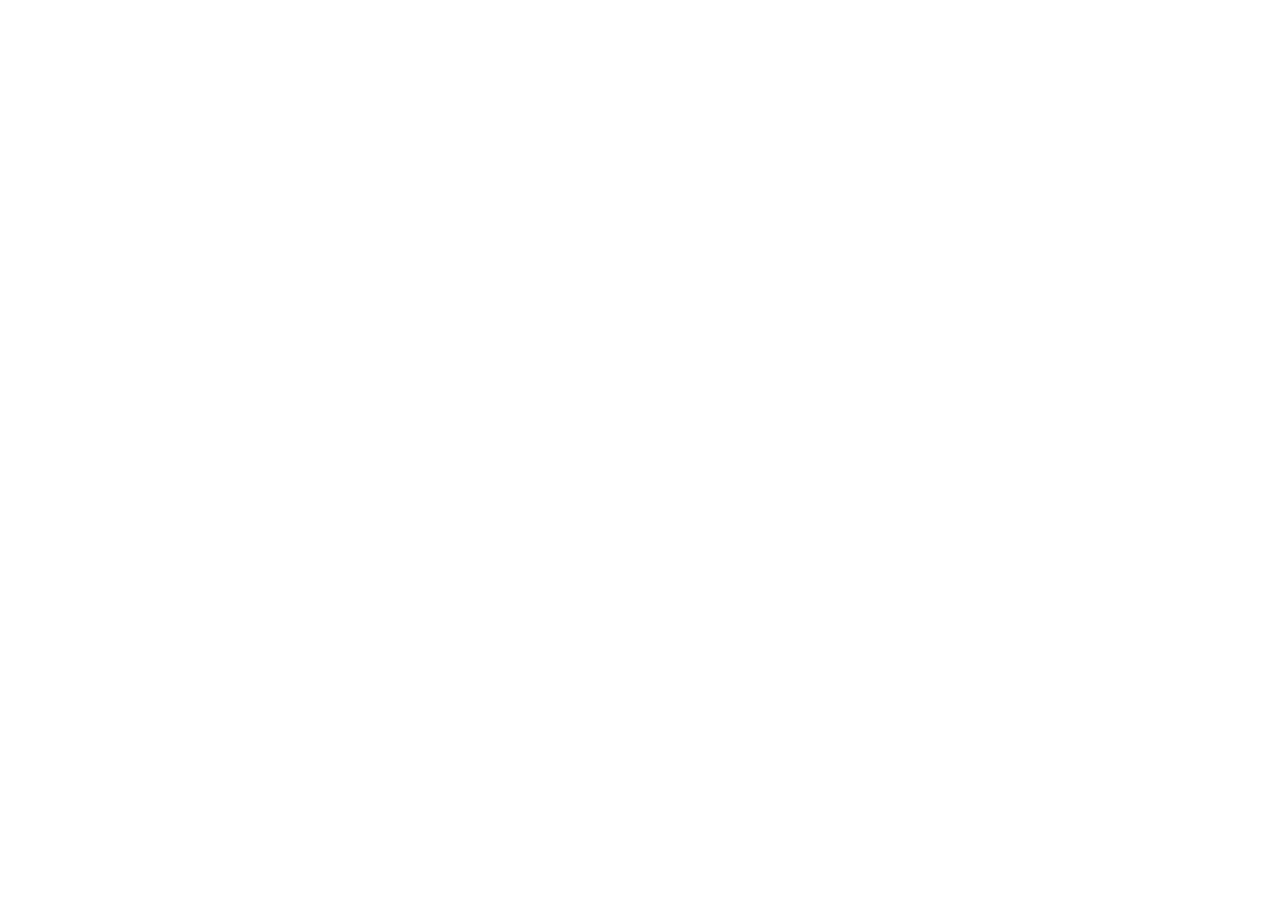
==== cart.html @ 3e639c96 "create header section" ====
<!DOCTYPE html>
<html lang="en">
<head>
    <meta charset="UTF-8">
    <meta name="viewport" content="width=device-width, initial-scale=1.0">
    <meta name="description" content="Review your selected Candela candles, update quantities, and proceed to checkout. Complete your order and enjoy a warm, elegant experience.">
    <title>Cart</title>
</head>
<body>
</body>
</html>
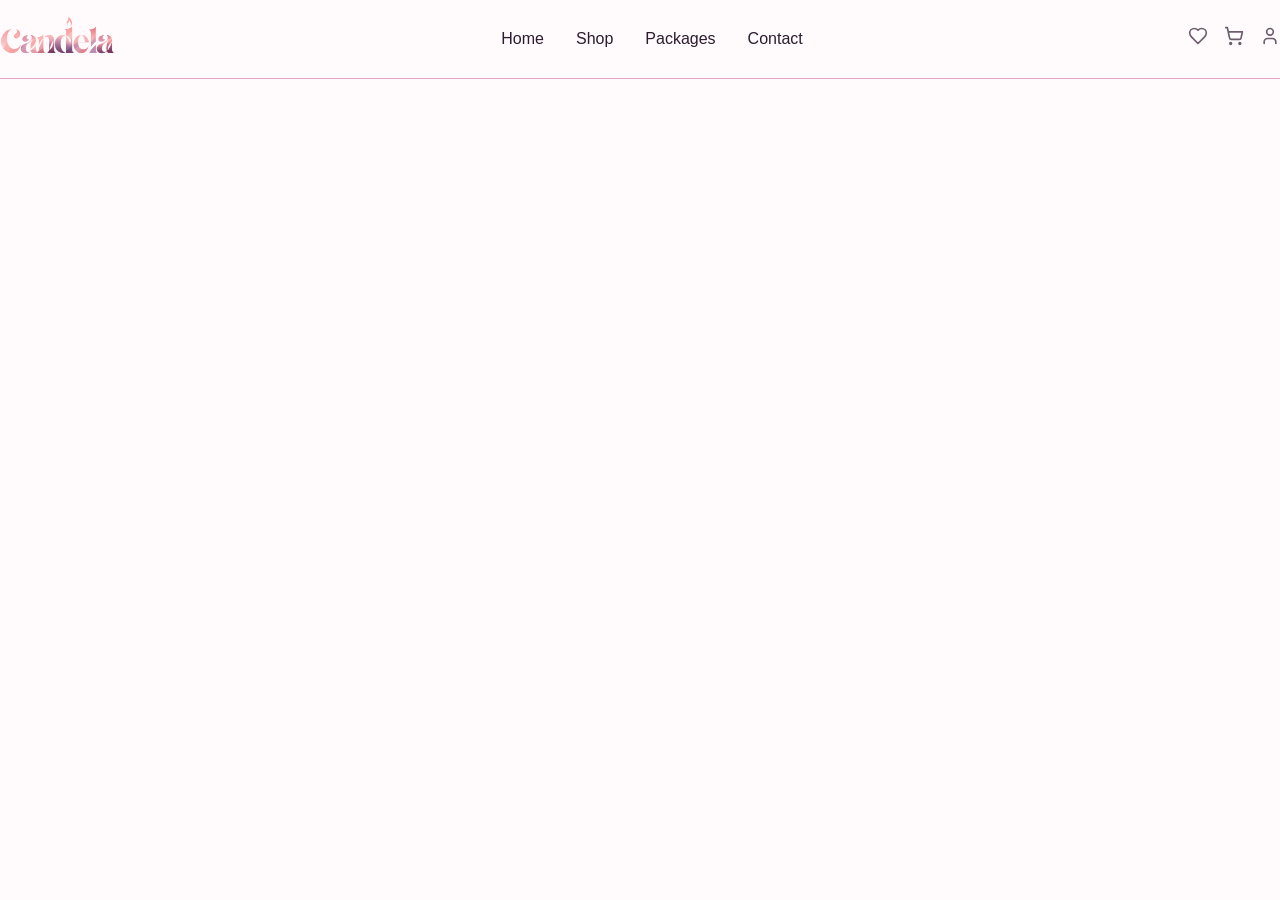
==== commit 83afd05d: "add shared header to cart page" ====
--- a/cart.html
+++ b/cart.html
@@ -4,8 +4,53 @@
     <meta charset="UTF-8">
     <meta name="viewport" content="width=device-width, initial-scale=1.0">
     <meta name="description" content="Review your selected Candela candles, update quantities, and proceed to checkout. Complete your order and enjoy a warm, elegant experience.">
+    <link rel="stylesheet" href="./assets/css/output.css"/>
     <title>Cart</title>
 </head>
 <body>
+    <header class="py-4 position: fixed w-full z-2 bg-bg border-b border-fg">
+        <div class="container row-between">
+            <div class="logo max-md:w-20">
+                <a href="./index.html"><img src="./assets/img/icons/logo/logo.svg" alt="candela logo"/></a>
+            </div>
+            <nav class="links hidden md:block">
+                <ul class="row-between gap-8">
+                    <li><a class="max-lg:text-[14.5px] link-hover" href="./index.html">home</a></li>
+                    <li><a class="max-lg:text-[14.5px] link-hover" href="./shop.html">shop</a></li>
+                    <li><a class="max-lg:text-[14.5px] link-hover" href="./packages.html">packages</a></li>
+                    <li><a class="max-lg:text-[14.5px] link-hover" href="./contact.html">contact</a></li>
+                </ul>
+            </nav>
+            <nav class="icons hidden md:block">
+                <ul class="row-between gap-4">
+                    <li class="icon-hover group w-5">
+                        <span class="icon-hover-bg-fg"></span>
+                        <a class="icon-hover-content" href="./wishlist.html">
+                            <img src="./assets/img/icons/ui-icons/heart-black.svg" alt="favarites icon" class="group-hover:hidden"/>
+                            <img src="./assets/img/icons/ui-icons/heart-white.svg" alt="favarites icon" class="hidden group-hover:block"/>
+                        </a>
+                    </li>
+                    <li class="icon-hover group w-5">
+                        <span class="icon-hover-bg-fg"></span>
+                        <a class="icon-hover-content" href="./cart.html">
+                            <img src="./assets/img/icons/ui-icons/cart-black.svg" alt="cart icon" class="group-hover:hidden"/>
+                            <img src="./assets/img/icons/ui-icons/cart-white.svg" alt="cart icon" class="hidden group-hover:block"/>
+                        </a>
+                    </li>
+                    <li class="icon-hover group w-5">
+                        <span class="icon-hover-bg-fg"></span>
+                        <a class="icon-hover-content" href="./account.html">
+                            <img src="./assets/img/icons/ui-icons/user-black.svg" alt="user icon" class="group-hover:hidden"/>
+                            <img src="./assets/img/icons/ui-icons/user-white.svg" alt="user icon" class="hidden group-hover:block"/>
+                        </a>
+                    </li>
+                </ul>
+            </nav>
+            <button class="icon-hover group w-5 md:hidden">
+                <span class="icon-hover-bg-fg"></span>
+                <img class="icon-hover-content" src="./assets/img/icons/ui-icons/bars.svg" alt="bars icon" />
+            </button>
+        </div>
+    </header>
 </body>
 </html>
--- a/assets/css/output.css
+++ b/assets/css/output.css
@@ -0,0 +1,1505 @@
+/*! tailwindcss v4.2.4 | MIT License | https://tailwindcss.com */
+@layer properties;
+@layer theme, base, components, utilities;
+@layer theme {
+  :root, :host {
+    --font-sans: ui-sans-serif, system-ui, sans-serif, "Apple Color Emoji",
+      "Segoe UI Emoji", "Segoe UI Symbol", "Noto Color Emoji";
+    --font-mono: ui-monospace, SFMono-Regular, Menlo, Monaco, Consolas, "Liberation Mono",
+      "Courier New", monospace;
+    --color-gray-400: oklch(70.7% 0.022 261.325);
+    --color-black: #000;
+    --spacing: 0.25rem;
+    --font-weight-medium: 500;
+    --font-weight-semibold: 600;
+    --radius-xl: 0.75rem;
+    --radius-2xl: 1rem;
+    --default-transition-duration: 150ms;
+    --default-transition-timing-function: cubic-bezier(0.4, 0, 0.2, 1);
+    --default-font-family: var(--font-sans);
+    --default-mono-font-family: var(--font-mono);
+    --color-primary: #2D1B2E;
+    --color-secondary: #6B5466;
+    --color-accent: #FFFFFF;
+    --color-bg: #FFFBFC;
+    --color-bg-secondary: #F8EDF2;
+    --color-fg: #E8A5C2;
+    --color-fg-hover: #E8A5C280;
+    --color-fg-secondary: #B08BBB;
+    --color-success-bg: #00C950;
+    --gradient-button: linear-gradient(to right,var(--color-fg),var(--color-fg-secondary));
+    --text-Inter: "Inter", sans-serif;
+  }
+}
+@layer base {
+  *, ::after, ::before, ::backdrop, ::file-selector-button {
+    box-sizing: border-box;
+    margin: 0;
+    padding: 0;
+    border: 0 solid;
+  }
+  html, :host {
+    line-height: 1.5;
+    -webkit-text-size-adjust: 100%;
+    tab-size: 4;
+    font-family: var(--default-font-family, ui-sans-serif, system-ui, sans-serif, "Apple Color Emoji", "Segoe UI Emoji", "Segoe UI Symbol", "Noto Color Emoji");
+    font-feature-settings: var(--default-font-feature-settings, normal);
+    font-variation-settings: var(--default-font-variation-settings, normal);
+    -webkit-tap-highlight-color: transparent;
+  }
+  hr {
+    height: 0;
+    color: inherit;
+    border-top-width: 1px;
+  }
+  abbr:where([title]) {
+    -webkit-text-decoration: underline dotted;
+    text-decoration: underline dotted;
+  }
+  h1, h2, h3, h4, h5, h6 {
+    font-size: inherit;
+    font-weight: inherit;
+  }
+  a {
+    color: inherit;
+    -webkit-text-decoration: inherit;
+    text-decoration: inherit;
+  }
+  b, strong {
+    font-weight: bolder;
+  }
+  code, kbd, samp, pre {
+    font-family: var(--default-mono-font-family, ui-monospace, SFMono-Regular, Menlo, Monaco, Consolas, "Liberation Mono", "Courier New", monospace);
+    font-feature-settings: var(--default-mono-font-feature-settings, normal);
+    font-variation-settings: var(--default-mono-font-variation-settings, normal);
+    font-size: 1em;
+  }
+  small {
+    font-size: 80%;
+  }
+  sub, sup {
+    font-size: 75%;
+    line-height: 0;
+    position: relative;
+    vertical-align: baseline;
+  }
+  sub {
+    bottom: -0.25em;
+  }
+  sup {
+    top: -0.5em;
+  }
+  table {
+    text-indent: 0;
+    border-color: inherit;
+    border-collapse: collapse;
+  }
+  :-moz-focusring {
+    outline: auto;
+  }
+  progress {
+    vertical-align: baseline;
+  }
+  summary {
+    display: list-item;
+  }
+  ol, ul, menu {
+    list-style: none;
+  }
+  img, svg, video, canvas, audio, iframe, embed, object {
+    display: block;
+    vertical-align: middle;
+  }
+  img, video {
+    max-width: 100%;
+    height: auto;
+  }
+  button, input, select, optgroup, textarea, ::file-selector-button {
+    font: inherit;
+    font-feature-settings: inherit;
+    font-variation-settings: inherit;
+    letter-spacing: inherit;
+    color: inherit;
+    border-radius: 0;
+    background-color: transparent;
+    opacity: 1;
+  }
+  :where(select:is([multiple], [size])) optgroup {
+    font-weight: bolder;
+  }
+  :where(select:is([multiple], [size])) optgroup option {
+    padding-inline-start: 20px;
+  }
+  ::file-selector-button {
+    margin-inline-end: 4px;
+  }
+  ::placeholder {
+    opacity: 1;
+  }
+  @supports (not (-webkit-appearance: -apple-pay-button))  or (contain-intrinsic-size: 1px) {
+    ::placeholder {
+      color: currentcolor;
+      @supports (color: color-mix(in lab, red, red)) {
+        color: color-mix(in oklab, currentcolor 50%, transparent);
+      }
+    }
+  }
+  textarea {
+    resize: vertical;
+  }
+  ::-webkit-search-decoration {
+    -webkit-appearance: none;
+  }
+  ::-webkit-date-and-time-value {
+    min-height: 1lh;
+    text-align: inherit;
+  }
+  ::-webkit-datetime-edit {
+    display: inline-flex;
+  }
+  ::-webkit-datetime-edit-fields-wrapper {
+    padding: 0;
+  }
+  ::-webkit-datetime-edit, ::-webkit-datetime-edit-year-field, ::-webkit-datetime-edit-month-field, ::-webkit-datetime-edit-day-field, ::-webkit-datetime-edit-hour-field, ::-webkit-datetime-edit-minute-field, ::-webkit-datetime-edit-second-field, ::-webkit-datetime-edit-millisecond-field, ::-webkit-datetime-edit-meridiem-field {
+    padding-block: 0;
+  }
+  ::-webkit-calendar-picker-indicator {
+    line-height: 1;
+  }
+  :-moz-ui-invalid {
+    box-shadow: none;
+  }
+  button, input:where([type="button"], [type="reset"], [type="submit"]), ::file-selector-button {
+    appearance: button;
+  }
+  ::-webkit-inner-spin-button, ::-webkit-outer-spin-button {
+    height: auto;
+  }
+  [hidden]:where(:not([hidden="until-found"])) {
+    display: none !important;
+  }
+}
+@layer utilities {
+  .fixed {
+    position: fixed;
+  }
+  .relative {
+    position: relative;
+  }
+  .z-2 {
+    z-index: 2;
+  }
+  .col-start-1 {
+    grid-column-start: 1;
+  }
+  .col-end-12 {
+    grid-column-end: 12;
+  }
+  .col-end-13 {
+    grid-column-end: 13;
+  }
+  .row-span-2 {
+    grid-row: span 2 / span 2;
+  }
+  .container {
+    width: 100%;
+    @media (width >= 29.375rem) {
+      max-width: 29.375rem;
+    }
+    @media (width >= 40rem) {
+      max-width: 40rem;
+    }
+    @media (width >= 48rem) {
+      max-width: 48rem;
+    }
+    @media (width >= 64rem) {
+      max-width: 64rem;
+    }
+    @media (width >= 80rem) {
+      max-width: 80rem;
+    }
+    @media (width >= 96rem) {
+      max-width: 96rem;
+    }
+  }
+  .flex {
+    display: flex;
+  }
+  .grid {
+    display: grid;
+  }
+  .hidden {
+    display: none;
+  }
+  .inline-block {
+    display: inline-block;
+  }
+  .size-4 {
+    width: calc(var(--spacing) * 4);
+    height: calc(var(--spacing) * 4);
+  }
+  .h-48 {
+    height: calc(var(--spacing) * 48);
+  }
+  .h-screen {
+    height: 100vh;
+  }
+  .w-3 {
+    width: calc(var(--spacing) * 3);
+  }
+  .w-4 {
+    width: calc(var(--spacing) * 4);
+  }
+  .w-5 {
+    width: calc(var(--spacing) * 5);
+  }
+  .w-7 {
+    width: calc(var(--spacing) * 7);
+  }
+  .w-8 {
+    width: calc(var(--spacing) * 8);
+  }
+  .w-10 {
+    width: calc(var(--spacing) * 10);
+  }
+  .w-15 {
+    width: calc(var(--spacing) * 15);
+  }
+  .w-\[50\%\] {
+    width: 50%;
+  }
+  .w-\[60\%\] {
+    width: 60%;
+  }
+  .w-\[70\%\] {
+    width: 70%;
+  }
+  .w-\[75\%\] {
+    width: 75%;
+  }
+  .w-full {
+    width: 100%;
+  }
+  .grow {
+    flex-grow: 1;
+  }
+  .transform {
+    transform: var(--tw-rotate-x,) var(--tw-rotate-y,) var(--tw-rotate-z,) var(--tw-skew-x,) var(--tw-skew-y,);
+  }
+  .cursor-pointer {
+    cursor: pointer;
+  }
+  .resize-none {
+    resize: none;
+  }
+  .grid-cols-1 {
+    grid-template-columns: repeat(1, minmax(0, 1fr));
+  }
+  .grid-cols-2 {
+    grid-template-columns: repeat(2, minmax(0, 1fr));
+  }
+  .grid-cols-11 {
+    grid-template-columns: repeat(11, minmax(0, 1fr));
+  }
+  .grid-rows-3 {
+    grid-template-rows: repeat(3, minmax(0, 1fr));
+  }
+  .items-center {
+    align-items: center;
+  }
+  .items-start {
+    align-items: flex-start;
+  }
+  .justify-between {
+    justify-content: space-between;
+  }
+  .justify-start {
+    justify-content: flex-start;
+  }
+  .gap-0\.5 {
+    gap: calc(var(--spacing) * 0.5);
+  }
+  .gap-1 {
+    gap: calc(var(--spacing) * 1);
+  }
+  .gap-1\.5 {
+    gap: calc(var(--spacing) * 1.5);
+  }
+  .gap-2 {
+    gap: calc(var(--spacing) * 2);
+  }
+  .gap-3 {
+    gap: calc(var(--spacing) * 3);
+  }
+  .gap-4 {
+    gap: calc(var(--spacing) * 4);
+  }
+  .gap-5 {
+    gap: calc(var(--spacing) * 5);
+  }
+  .gap-6 {
+    gap: calc(var(--spacing) * 6);
+  }
+  .gap-7 {
+    gap: calc(var(--spacing) * 7);
+  }
+  .gap-8 {
+    gap: calc(var(--spacing) * 8);
+  }
+  .gap-9 {
+    gap: calc(var(--spacing) * 9);
+  }
+  .gap-10 {
+    gap: calc(var(--spacing) * 10);
+  }
+  .gap-12 {
+    gap: calc(var(--spacing) * 12);
+  }
+  .gap-15 {
+    gap: calc(var(--spacing) * 15);
+  }
+  .gap-22\.5 {
+    gap: calc(var(--spacing) * 22.5);
+  }
+  .space-y-2 {
+    :where(& > :not(:last-child)) {
+      --tw-space-y-reverse: 0;
+      margin-block-start: calc(calc(var(--spacing) * 2) * var(--tw-space-y-reverse));
+      margin-block-end: calc(calc(var(--spacing) * 2) * calc(1 - var(--tw-space-y-reverse)));
+    }
+  }
+  .gap-x-4 {
+    column-gap: calc(var(--spacing) * 4);
+  }
+  .gap-y-4 {
+    row-gap: calc(var(--spacing) * 4);
+  }
+  .gap-y-5 {
+    row-gap: calc(var(--spacing) * 5);
+  }
+  .gap-y-8 {
+    row-gap: calc(var(--spacing) * 8);
+  }
+  .rounded {
+    border-radius: 0.25rem;
+  }
+  .rounded-2xl {
+    border-radius: var(--radius-2xl);
+  }
+  .rounded-full {
+    border-radius: calc(infinity * 1px);
+  }
+  .rounded-xl {
+    border-radius: var(--radius-xl);
+  }
+  .border {
+    border-style: var(--tw-border-style);
+    border-width: 1px;
+  }
+  .border-t {
+    border-top-style: var(--tw-border-style);
+    border-top-width: 1px;
+  }
+  .border-b {
+    border-bottom-style: var(--tw-border-style);
+    border-bottom-width: 1px;
+  }
+  .border-fg {
+    border-color: var(--color-fg);
+  }
+  .border-fg-secondary {
+    border-color: var(--color-fg-secondary);
+  }
+  .border-fg-secondary\/60 {
+    border-color: color-mix(in srgb, #B08BBB 60%, transparent);
+    @supports (color: color-mix(in lab, red, red)) {
+      border-color: color-mix(in oklab, var(--color-fg-secondary) 60%, transparent);
+    }
+  }
+  .border-fg\/50 {
+    border-color: color-mix(in srgb, #E8A5C2 50%, transparent);
+    @supports (color: color-mix(in lab, red, red)) {
+      border-color: color-mix(in oklab, var(--color-fg) 50%, transparent);
+    }
+  }
+  .bg-bg {
+    background-color: var(--color-bg);
+  }
+  .bg-bg-secondary {
+    background-color: var(--color-bg-secondary);
+  }
+  .bg-fg-secondary {
+    background-color: var(--color-fg-secondary);
+  }
+  .bg-fg-secondary\/60 {
+    background-color: color-mix(in srgb, #B08BBB 60%, transparent);
+    @supports (color: color-mix(in lab, red, red)) {
+      background-color: color-mix(in oklab, var(--color-fg-secondary) 60%, transparent);
+    }
+  }
+  .bg-fg\/70 {
+    background-color: color-mix(in srgb, #E8A5C2 70%, transparent);
+    @supports (color: color-mix(in lab, red, red)) {
+      background-color: color-mix(in oklab, var(--color-fg) 70%, transparent);
+    }
+  }
+  .bg-\[url\(\'\.\/\.\.\/img\/products\/collections\/decorative\.webp\'\)\] {
+    background-image: url('./../img/products/collections/decorative.webp');
+  }
+  .bg-\[url\(\'\.\/\.\.\/img\/products\/collections\/gift-sets\.webp\'\)\] {
+    background-image: url('./../img/products/collections/gift-sets.webp');
+  }
+  .bg-\[url\(\'\.\/\.\.\/img\/products\/collections\/luxury\.webp\'\)\] {
+    background-image: url('./../img/products/collections/luxury.webp');
+  }
+  .bg-\[url\(\'\.\/\.\.\/img\/products\/collections\/scented\.webp\'\)\] {
+    background-image: url('./../img/products/collections/scented.webp');
+  }
+  .bg-\[url\(\'\.\/\.\.\/img\/products\/hero\/white-candle\.webp\'\)\] {
+    background-image: url('./../img/products/hero/white-candle.webp');
+  }
+  .bg-\[url\(\'\.\/\.\.\/img\/products\/items\/decorative\/fresh-lemon-zest\.webp\'\)\] {
+    background-image: url('./../img/products/items/decorative/fresh-lemon-zest.webp');
+  }
+  .bg-\[url\(\'\.\/\.\.\/img\/products\/items\/decorative\/iced-latte\.webp\'\)\] {
+    background-image: url('./../img/products/items/decorative/iced-latte.webp');
+  }
+  .bg-\[url\(\'\.\/\.\.\/img\/products\/items\/decorative\/the-minimalist-finials\.webp\'\)\] {
+    background-image: url('./../img/products/items/decorative/the-minimalist-finials.webp');
+  }
+  .bg-\[url\(\'\.\/\.\.\/img\/products\/items\/gift-sets\/peony-bouquet\.webp\'\)\] {
+    background-image: url('./../img/products/items/gift-sets/peony-bouquet.webp');
+  }
+  .bg-\[url\(\'\.\/\.\.\/img\/products\/items\/gift-sets\/rose-garden\.webp\'\)\] {
+    background-image: url('./../img/products/items/gift-sets/rose-garden.webp');
+  }
+  .bg-\[url\(\'\.\/\.\.\/img\/products\/items\/luxury\/oud\.webp\'\)\] {
+    background-image: url('./../img/products/items/luxury/oud.webp');
+  }
+  .bg-\[url\(\'\.\/\.\.\/img\/products\/items\/luxury\/quietude\.webp\'\)\] {
+    background-image: url('./../img/products/items/luxury/quietude.webp');
+  }
+  .bg-\[url\(\'\.\/\.\.\/img\/products\/items\/scented\/cherry\.webp\'\)\] {
+    background-image: url('./../img/products/items/scented/cherry.webp');
+  }
+  .bg-\[url\(\'\.\/\.\.\/img\/products\/items\/scented\/lavender-dreams\.webp\'\)\] {
+    background-image: url('./../img/products/items/scented/lavender-dreams.webp');
+  }
+  .bg-\[url\(\'\.\/\.\.\/img\/products\/items\/scented\/vanilla-bean\.webp\'\)\] {
+    background-image: url('./../img/products/items/scented/vanilla-bean.webp');
+  }
+  .bg-\[url\(\'\.\/\.\.\/img\/products\/items\/wax-melts\/coconut\.webp\'\)\] {
+    background-image: url('./../img/products/items/wax-melts/coconut.webp');
+  }
+  .bg-\[url\(\'\.\/\.\.\/img\/products\/items\/wax-melts\/mint\.webp\'\)\] {
+    background-image: url('./../img/products/items/wax-melts/mint.webp');
+  }
+  .bg-\[url\(\'\.\/\.\.\/img\/products\/packages\/candies-set\.webp\'\)\] {
+    background-image: url('./../img/products/packages/candies-set.webp');
+  }
+  .bg-\[url\(\'\.\/\.\.\/img\/products\/packages\/geometric-bubble\.webp\'\)\] {
+    background-image: url('./../img/products/packages/geometric-bubble.webp');
+  }
+  .bg-\[url\(\'\.\/\.\.\/img\/products\/packages\/rosy-memories\.webp\'\)\] {
+    background-image: url('./../img/products/packages/rosy-memories.webp');
+  }
+  .bg-\[url\(\'\.\/\.\.\/img\/products\/packages\/the-classic-scented-quartet\.webp\'\)\] {
+    background-image: url('./../img/products/packages/the-classic-scented-quartet.webp');
+  }
+  .bg-\[url\(\'\.\/\.\.\/img\/products\/packages\/the-latte-line\.webp\'\)\] {
+    background-image: url('./../img/products/packages/the-latte-line.webp');
+  }
+  .bg-\[url\(\'\.\/\.\.\/img\/products\/packages\/the-pastel-pattern-mix\.webp\'\)\] {
+    background-image: url('./../img/products/packages/the-pastel-pattern-mix.webp');
+  }
+  .bg-\[url\(\'\.\/\.\.\/img\/products\/packages\/the-pink-set\.webp\'\)\] {
+    background-image: url('./../img/products/packages/the-pink-set.webp');
+  }
+  .bg-\[url\(\'\.\/\.\.\/img\/products\/packages\/tulip-set\.webp\'\)\] {
+    background-image: url('./../img/products/packages/tulip-set.webp');
+  }
+  .p-1\.5 {
+    padding: calc(var(--spacing) * 1.5);
+  }
+  .p-2 {
+    padding: calc(var(--spacing) * 2);
+  }
+  .p-3 {
+    padding: calc(var(--spacing) * 3);
+  }
+  .p-4 {
+    padding: calc(var(--spacing) * 4);
+  }
+  .p-6 {
+    padding: calc(var(--spacing) * 6);
+  }
+  .px-5 {
+    padding-inline: calc(var(--spacing) * 5);
+  }
+  .px-11 {
+    padding-inline: calc(var(--spacing) * 11);
+  }
+  .py-1 {
+    padding-block: calc(var(--spacing) * 1);
+  }
+  .py-1\.5 {
+    padding-block: calc(var(--spacing) * 1.5);
+  }
+  .py-2 {
+    padding-block: calc(var(--spacing) * 2);
+  }
+  .py-4 {
+    padding-block: calc(var(--spacing) * 4);
+  }
+  .py-10 {
+    padding-block: calc(var(--spacing) * 10);
+  }
+  .pt-4 {
+    padding-top: calc(var(--spacing) * 4);
+  }
+  .pt-6 {
+    padding-top: calc(var(--spacing) * 6);
+  }
+  .pt-20 {
+    padding-top: calc(var(--spacing) * 20);
+  }
+  .pt-30 {
+    padding-top: calc(var(--spacing) * 30);
+  }
+  .pb-8 {
+    padding-bottom: calc(var(--spacing) * 8);
+  }
+  .text-left {
+    text-align: left;
+  }
+  .text-start {
+    text-align: start;
+  }
+  .text-\[12px\] {
+    font-size: 12px;
+  }
+  .text-\[18px\] {
+    font-size: 18px;
+  }
+  .text-accent {
+    color: var(--color-accent);
+  }
+  .text-bg {
+    color: var(--color-bg);
+  }
+  .text-primary {
+    color: var(--color-primary);
+  }
+  .text-secondary {
+    color: var(--color-secondary);
+  }
+  .text-success-bg {
+    color: var(--color-success-bg);
+  }
+  .line-through {
+    text-decoration-line: line-through;
+  }
+  .group-hover\:block {
+    &:is(:where(.group):hover *) {
+      @media (hover: hover) {
+        display: block;
+      }
+    }
+  }
+  .group-hover\:hidden {
+    &:is(:where(.group):hover *) {
+      @media (hover: hover) {
+        display: none;
+      }
+    }
+  }
+  .group-hover\:text-fg {
+    &:is(:where(.group):hover *) {
+      @media (hover: hover) {
+        color: var(--color-fg);
+      }
+    }
+  }
+  .group-hover\/address\:block {
+    &:is(:where(.group\/address):hover *) {
+      @media (hover: hover) {
+        display: block;
+      }
+    }
+  }
+  .group-hover\/address\:hidden {
+    &:is(:where(.group\/address):hover *) {
+      @media (hover: hover) {
+        display: none;
+      }
+    }
+  }
+  .group-hover\/email\:block {
+    &:is(:where(.group\/email):hover *) {
+      @media (hover: hover) {
+        display: block;
+      }
+    }
+  }
+  .group-hover\/email\:hidden {
+    &:is(:where(.group\/email):hover *) {
+      @media (hover: hover) {
+        display: none;
+      }
+    }
+  }
+  .group-hover\/phone\:block {
+    &:is(:where(.group\/phone):hover *) {
+      @media (hover: hover) {
+        display: block;
+      }
+    }
+  }
+  .group-hover\/phone\:hidden {
+    &:is(:where(.group\/phone):hover *) {
+      @media (hover: hover) {
+        display: none;
+      }
+    }
+  }
+  .peer-checked\:grid {
+    &:is(:where(.peer):checked ~ *) {
+      display: grid;
+    }
+  }
+  .peer-checked\:scale-100 {
+    &:is(:where(.peer):checked ~ *) {
+      --tw-scale-x: 100%;
+      --tw-scale-y: 100%;
+      --tw-scale-z: 100%;
+      scale: var(--tw-scale-x) var(--tw-scale-y);
+    }
+  }
+  .peer-checked\:bg-fg {
+    &:is(:where(.peer):checked ~ *) {
+      background-color: var(--color-fg);
+    }
+  }
+  .peer-checked\:bg-fg-secondary {
+    &:is(:where(.peer):checked ~ *) {
+      background-color: var(--color-fg-secondary);
+    }
+  }
+  .peer-checked\:bg-fg-secondary\/70 {
+    &:is(:where(.peer):checked ~ *) {
+      background-color: color-mix(in srgb, #B08BBB 70%, transparent);
+      @supports (color: color-mix(in lab, red, red)) {
+        background-color: color-mix(in oklab, var(--color-fg-secondary) 70%, transparent);
+      }
+    }
+  }
+  .peer-checked\:text-accent {
+    &:is(:where(.peer):checked ~ *) {
+      color: var(--color-accent);
+    }
+  }
+  .peer-checked\:duration-300 {
+    &:is(:where(.peer):checked ~ *) {
+      --tw-duration: 300ms;
+      transition-duration: 300ms;
+    }
+  }
+  .focus-within\:border-fg {
+    &:focus-within {
+      border-color: var(--color-fg);
+    }
+  }
+  .max-lg\:text-\[14\.5px\] {
+    @media (width < 64rem) {
+      font-size: 14.5px;
+    }
+  }
+  .max-md\:w-20 {
+    @media (width < 48rem) {
+      width: calc(var(--spacing) * 20);
+    }
+  }
+  .xs\:grid {
+    @media (width >= 29.375rem) {
+      display: grid;
+    }
+  }
+  .xs\:hidden {
+    @media (width >= 29.375rem) {
+      display: none;
+    }
+  }
+  .sm\:block {
+    @media (width >= 40rem) {
+      display: block;
+    }
+  }
+  .sm\:flex {
+    @media (width >= 40rem) {
+      display: flex;
+    }
+  }
+  .sm\:grid {
+    @media (width >= 40rem) {
+      display: grid;
+    }
+  }
+  .sm\:hidden {
+    @media (width >= 40rem) {
+      display: none;
+    }
+  }
+  .sm\:w-5 {
+    @media (width >= 40rem) {
+      width: calc(var(--spacing) * 5);
+    }
+  }
+  .sm\:w-\[45\%\] {
+    @media (width >= 40rem) {
+      width: 45%;
+    }
+  }
+  .sm\:grid-cols-2 {
+    @media (width >= 40rem) {
+      grid-template-columns: repeat(2, minmax(0, 1fr));
+    }
+  }
+  .sm\:pt-25 {
+    @media (width >= 40rem) {
+      padding-top: calc(var(--spacing) * 25);
+    }
+  }
+  .sm\:pt-35 {
+    @media (width >= 40rem) {
+      padding-top: calc(var(--spacing) * 35);
+    }
+  }
+  .md\:block {
+    @media (width >= 48rem) {
+      display: block;
+    }
+  }
+  .md\:hidden {
+    @media (width >= 48rem) {
+      display: none;
+    }
+  }
+  .md\:w-9 {
+    @media (width >= 48rem) {
+      width: calc(var(--spacing) * 9);
+    }
+  }
+  .md\:w-10 {
+    @media (width >= 48rem) {
+      width: calc(var(--spacing) * 10);
+    }
+  }
+  .md\:w-\[30\%\] {
+    @media (width >= 48rem) {
+      width: 30%;
+    }
+  }
+  .md\:w-\[35\%\] {
+    @media (width >= 48rem) {
+      width: 35%;
+    }
+  }
+  .md\:gap-6 {
+    @media (width >= 48rem) {
+      gap: calc(var(--spacing) * 6);
+    }
+  }
+  .md\:p-2 {
+    @media (width >= 48rem) {
+      padding: calc(var(--spacing) * 2);
+    }
+  }
+  .md\:px-18 {
+    @media (width >= 48rem) {
+      padding-inline: calc(var(--spacing) * 18);
+    }
+  }
+  .md\:py-18 {
+    @media (width >= 48rem) {
+      padding-block: calc(var(--spacing) * 18);
+    }
+  }
+  .md\:text-\[14px\] {
+    @media (width >= 48rem) {
+      font-size: 14px;
+    }
+  }
+  .lg\:w-11 {
+    @media (width >= 64rem) {
+      width: calc(var(--spacing) * 11);
+    }
+  }
+  .lg\:w-20 {
+    @media (width >= 64rem) {
+      width: calc(var(--spacing) * 20);
+    }
+  }
+  .lg\:grid-cols-4 {
+    @media (width >= 64rem) {
+      grid-template-columns: repeat(4, minmax(0, 1fr));
+    }
+  }
+  .lg\:gap-8 {
+    @media (width >= 64rem) {
+      gap: calc(var(--spacing) * 8);
+    }
+  }
+  .lg\:p-5\.5 {
+    @media (width >= 64rem) {
+      padding: calc(var(--spacing) * 5.5);
+    }
+  }
+  .lg\:px-25 {
+    @media (width >= 64rem) {
+      padding-inline: calc(var(--spacing) * 25);
+    }
+  }
+  .xl\:w-13 {
+    @media (width >= 80rem) {
+      width: calc(var(--spacing) * 13);
+    }
+  }
+  .xl\:w-25 {
+    @media (width >= 80rem) {
+      width: calc(var(--spacing) * 25);
+    }
+  }
+  .xl\:w-\[20\%\] {
+    @media (width >= 80rem) {
+      width: 20%;
+    }
+  }
+  .xl\:w-\[25\%\] {
+    @media (width >= 80rem) {
+      width: 25%;
+    }
+  }
+  .xl\:gap-10 {
+    @media (width >= 80rem) {
+      gap: calc(var(--spacing) * 10);
+    }
+  }
+  .xl\:p-7 {
+    @media (width >= 80rem) {
+      padding: calc(var(--spacing) * 7);
+    }
+  }
+  .xl\:px-35 {
+    @media (width >= 80rem) {
+      padding-inline: calc(var(--spacing) * 35);
+    }
+  }
+}
+@layer base {
+  body {
+    background-color: var(--color-bg);
+    font-family: var(--text-Inter);
+    color: var(--color-primary);
+  }
+  .container {
+    margin-inline: auto;
+    padding-inline: calc(var(--spacing) * 4);
+    @media (width >= 48rem) {
+      padding-inline: calc(var(--spacing) * 0);
+    }
+  }
+  img {
+    display: block;
+    width: 100%;
+  }
+  a,button {
+    display: inline-block;
+    cursor: pointer;
+    text-transform: capitalize;
+  }
+  h1 {
+    font-family: Cormorant;
+    --tw-font-weight: var(--font-weight-semibold);
+    font-weight: var(--font-weight-semibold);
+    text-transform: capitalize;
+    font-size: 45px;
+    @media (width >= 40rem) {
+      font-size: 55px;
+    }
+    @media (width >= 48rem) {
+      font-size: 65px;
+    }
+    @media (width >= 64rem) {
+      font-size: 75px;
+    }
+    @media (width >= 80rem) {
+      font-size: 85px;
+    }
+  }
+  h2 {
+    font-family: Cormorant;
+    --tw-font-weight: var(--font-weight-semibold);
+    font-weight: var(--font-weight-semibold);
+    text-transform: capitalize;
+    font-size: 20px;
+    @media (width >= 40rem) {
+      font-size: 23px;
+    }
+    @media (width >= 48rem) {
+      font-size: 25px;
+    }
+    @media (width >= 64rem) {
+      font-size: 27px;
+    }
+    @media (width >= 80rem) {
+      font-size: 30px;
+    }
+  }
+  h3 {
+    text-align: left;
+    font-family: Cormorant;
+    --tw-font-weight: var(--font-weight-semibold);
+    font-weight: var(--font-weight-semibold);
+    text-transform: capitalize;
+    font-size: 14px;
+    @media (width >= 40rem) {
+      font-size: 15px;
+    }
+    @media (width >= 48rem) {
+      font-size: 16px;
+    }
+    @media (width >= 64rem) {
+      font-size: 17px;
+    }
+    @media (width >= 80rem) {
+      font-size: 18px;
+    }
+  }
+  p {
+    font-family: Inter;
+    color: var(--color-secondary);
+    font-size: 13px;
+    @media (width >= 40rem) {
+      font-size: 14px;
+    }
+    @media (width >= 48rem) {
+      font-size: 15px;
+    }
+    @media (width >= 64rem) {
+      font-size: 16px;
+    }
+  }
+  section {
+    padding-block: calc(var(--spacing) * 10);
+    @media (width >= 48rem) {
+      padding-block: calc(var(--spacing) * 18);
+    }
+  }
+  span {
+    font-size: 13px;
+    text-transform: capitalize;
+  }
+  label {
+    font-size: 11px;
+    @media (width >= 40rem) {
+      font-size: 11px;
+    }
+    @media (width >= 48rem) {
+      font-size: 12px;
+    }
+  }
+}
+@layer utilities {
+  .row-between {
+    display: flex;
+    align-items: center;
+    justify-content: space-between;
+  }
+  .row-start {
+    display: flex;
+    align-items: center;
+    justify-content: flex-start;
+  }
+  .column {
+    display: flex;
+    flex-direction: column;
+    align-items: flex-start;
+  }
+  .column-center {
+    display: flex;
+    flex-direction: column;
+    align-items: center;
+    text-align: center;
+  }
+  .center {
+    display: flex;
+    align-items: center;
+    justify-content: center;
+  }
+  .bg-cover-center {
+    background-size: cover;
+    background-position: center;
+  }
+  .grid-responsive-4 {
+    display: grid;
+    width: 100%;
+    grid-template-columns: repeat(1, minmax(0, 1fr));
+    column-gap: calc(var(--spacing) * 4);
+    @media (width >= 29.375rem) {
+      grid-template-columns: repeat(2, minmax(0, 1fr));
+    }
+    @media (width >= 48rem) {
+      grid-template-columns: repeat(2, minmax(0, 1fr));
+    }
+    @media (width >= 64rem) {
+      grid-template-columns: repeat(4, minmax(0, 1fr));
+    }
+  }
+  .filter-group {
+    display: flex;
+    flex-wrap: wrap;
+    gap: calc(var(--spacing) * 2);
+    @media (width >= 48rem) {
+      gap: calc(var(--spacing) * 3);
+    }
+  }
+  .placeholder-full-des {
+    width: 100%;
+    border-radius: var(--radius-2xl);
+    border-color: color-mix(in srgb, #E8A5C2 50%, transparent);
+    @supports (color: color-mix(in lab, red, red)) {
+      border-color: color-mix(in oklab, var(--color-fg) 50%, transparent);
+    }
+    background-color: var(--color-bg);
+    padding: calc(var(--spacing) * 2);
+    font-size: 12px;
+    color: var(--color-gray-400);
+    outline-style: var(--tw-outline-style);
+    outline-width: 0px;
+    &:focus {
+      border-style: var(--tw-border-style);
+      border-width: 1px;
+    }
+  }
+  .placeholder-des {
+    width: 100%;
+    font-size: 14px;
+    color: var(--color-gray-400);
+    &:focus {
+      --tw-outline-style: none;
+      outline-style: none;
+    }
+  }
+}
+@layer components {
+  .link-hover {
+    --tw-font-weight: var(--font-weight-medium);
+    font-weight: var(--font-weight-medium);
+    transition-property: all;
+    transition-timing-function: var(--tw-ease, var(--default-transition-timing-function));
+    transition-duration: var(--tw-duration, var(--default-transition-duration));
+    --tw-duration: 300ms;
+    transition-duration: 300ms;
+    &:hover {
+      @media (hover: hover) {
+        --tw-scale-x: 110%;
+        --tw-scale-y: 110%;
+        --tw-scale-z: 110%;
+        scale: var(--tw-scale-x) var(--tw-scale-y);
+      }
+    }
+    &:hover {
+      @media (hover: hover) {
+        color: var(--color-fg);
+      }
+    }
+  }
+  .icon-hover {
+    position: relative;
+  }
+  .icon-hover-bg-fg {
+    position: absolute;
+    top: -25%;
+    left: -25%;
+    z-index: 0;
+    height: calc(var(--spacing) * 7.5);
+    width: calc(var(--spacing) * 7.5);
+    --tw-scale-x: 0%;
+    --tw-scale-y: 0%;
+    --tw-scale-z: 0%;
+    scale: var(--tw-scale-x) var(--tw-scale-y);
+    border-radius: calc(infinity * 1px);
+    transition-property: color, background-color, border-color, outline-color, text-decoration-color, fill, stroke, --tw-gradient-from, --tw-gradient-via, --tw-gradient-to, opacity, box-shadow, transform, translate, scale, rotate, filter, -webkit-backdrop-filter, backdrop-filter, display, content-visibility, overlay, pointer-events;
+    transition-timing-function: var(--tw-ease, var(--default-transition-timing-function));
+    transition-duration: var(--tw-duration, var(--default-transition-duration));
+    --tw-duration: 300ms;
+    transition-duration: 300ms;
+    &:is(:where(.group):hover *) {
+      @media (hover: hover) {
+        --tw-scale-x: 100%;
+        --tw-scale-y: 100%;
+        --tw-scale-z: 100%;
+        scale: var(--tw-scale-x) var(--tw-scale-y);
+      }
+    }
+    background-color: var(--color-fg);
+  }
+  .icon-hover-content {
+    position: relative;
+    z-index: 1;
+  }
+  .button-primary {
+    background: var(--gradient-button);
+    border-radius: calc(infinity * 1px);
+    padding-block: calc(var(--spacing) * 3);
+    transition-property: color, background-color, border-color, outline-color, text-decoration-color, fill, stroke, --tw-gradient-from, --tw-gradient-via, --tw-gradient-to, opacity, box-shadow, transform, translate, scale, rotate, filter, -webkit-backdrop-filter, backdrop-filter, display, content-visibility, overlay, pointer-events;
+    transition-timing-function: var(--tw-ease, var(--default-transition-timing-function));
+    transition-duration: var(--tw-duration, var(--default-transition-duration));
+    &:hover {
+      @media (hover: hover) {
+        opacity: 90%;
+      }
+    }
+    font-size: 12px;
+    @media (width >= 40rem) {
+      font-size: 13px;
+    }
+    @media (width >= 48rem) {
+      font-size: 14px;
+    }
+  }
+  .card-img {
+    position: relative;
+    height: calc(var(--spacing) * 65);
+    overflow: hidden;
+    border-radius: var(--radius-xl);
+  }
+  .card-img-clickable {
+    position: relative;
+    height: calc(var(--spacing) * 65);
+    cursor: pointer;
+    overflow: hidden;
+    border-radius: var(--radius-xl);
+  }
+  .card-img-hover {
+    position: absolute;
+    inset: calc(var(--spacing) * 0);
+    transition-property: color, background-color, border-color, outline-color, text-decoration-color, fill, stroke, --tw-gradient-from, --tw-gradient-via, --tw-gradient-to, opacity, box-shadow, transform, translate, scale, rotate, filter, -webkit-backdrop-filter, backdrop-filter, display, content-visibility, overlay, pointer-events;
+    transition-timing-function: var(--tw-ease, var(--default-transition-timing-function));
+    transition-duration: var(--tw-duration, var(--default-transition-duration));
+    --tw-duration: 500ms;
+    transition-duration: 500ms;
+    &:is(:where(.group):hover *) {
+      @media (hover: hover) {
+        --tw-scale-x: 110%;
+        --tw-scale-y: 110%;
+        --tw-scale-z: 110%;
+        scale: var(--tw-scale-x) var(--tw-scale-y);
+      }
+    }
+  }
+  .overlay {
+    position: absolute;
+    inset: calc(var(--spacing) * 0);
+    background-color: color-mix(in srgb, #000 20%, transparent);
+    @supports (color: color-mix(in lab, red, red)) {
+      background-color: color-mix(in oklab, var(--color-black) 20%, transparent);
+    }
+  }
+  .collection-card-content {
+    position: absolute;
+    bottom: calc(var(--spacing) * 3);
+    left: calc(var(--spacing) * 3);
+  }
+  .collection-card-desc {
+    font-size: 10px;
+    color: var(--color-accent);
+    @media (width >= 40rem) {
+      font-size: 11px;
+    }
+    @media (width >= 48rem) {
+      font-size: 12px;
+    }
+  }
+  .favarite-icon-absolute {
+    position: absolute;
+    top: calc(var(--spacing) * 3);
+    right: calc(var(--spacing) * 3);
+  }
+  .cart-icon-absolute {
+    position: absolute;
+    right: calc(var(--spacing) * 3);
+    bottom: calc(var(--spacing) * 3);
+  }
+  .icon-hover-bg-bg {
+    position: absolute;
+    top: -25%;
+    left: -25%;
+    z-index: 0;
+    height: calc(var(--spacing) * 7.5);
+    width: calc(var(--spacing) * 7.5);
+    --tw-scale-x: 0%;
+    --tw-scale-y: 0%;
+    --tw-scale-z: 0%;
+    scale: var(--tw-scale-x) var(--tw-scale-y);
+    border-radius: calc(infinity * 1px);
+    transition-property: color, background-color, border-color, outline-color, text-decoration-color, fill, stroke, --tw-gradient-from, --tw-gradient-via, --tw-gradient-to, opacity, box-shadow, transform, translate, scale, rotate, filter, -webkit-backdrop-filter, backdrop-filter, display, content-visibility, overlay, pointer-events;
+    transition-timing-function: var(--tw-ease, var(--default-transition-timing-function));
+    transition-duration: var(--tw-duration, var(--default-transition-duration));
+    --tw-duration: 300ms;
+    transition-duration: 300ms;
+    &:is(:where(.group):hover *) {
+      @media (hover: hover) {
+        --tw-scale-x: 100%;
+        --tw-scale-y: 100%;
+        --tw-scale-z: 100%;
+        scale: var(--tw-scale-x) var(--tw-scale-y);
+      }
+    }
+    background-color: var(--color-bg);
+  }
+  .icon-bg-bg {
+    position: absolute;
+    top: -25%;
+    left: -25%;
+    z-index: 0;
+    height: calc(var(--spacing) * 7.5);
+    width: calc(var(--spacing) * 7.5);
+    --tw-scale-x: 100%;
+    --tw-scale-y: 100%;
+    --tw-scale-z: 100%;
+    scale: var(--tw-scale-x) var(--tw-scale-y);
+    border-radius: calc(infinity * 1px);
+    transition-property: color, background-color, border-color, outline-color, text-decoration-color, fill, stroke, --tw-gradient-from, --tw-gradient-via, --tw-gradient-to, opacity, box-shadow, transform, translate, scale, rotate, filter, -webkit-backdrop-filter, backdrop-filter, display, content-visibility, overlay, pointer-events;
+    transition-timing-function: var(--tw-ease, var(--default-transition-timing-function));
+    transition-duration: var(--tw-duration, var(--default-transition-duration));
+    --tw-duration: 300ms;
+    transition-duration: 300ms;
+    &:is(:where(.group):hover *) {
+      @media (hover: hover) {
+        --tw-scale-x: 0%;
+        --tw-scale-y: 0%;
+        --tw-scale-z: 0%;
+        scale: var(--tw-scale-x) var(--tw-scale-y);
+      }
+    }
+    background-color: var(--color-bg);
+  }
+  .item-p {
+    font-size: 11px;
+    text-transform: uppercase;
+    @media (width >= 40rem) {
+      font-size: 11px;
+    }
+    @media (width >= 48rem) {
+      font-size: 12px;
+    }
+  }
+  .bg-bg-card {
+    border-radius: var(--radius-2xl);
+    background-color: var(--color-bg);
+    padding: calc(var(--spacing) * 3);
+  }
+  .user-avatar-bg {
+    height: calc(var(--spacing) * 10);
+    width: calc(var(--spacing) * 10);
+    border-radius: calc(infinity * 1px);
+    color: var(--color-bg);
+    background: var(--gradient-button);
+  }
+  .footer-link {
+    color: var(--color-secondary);
+    font-size: 11px;
+    @media (width >= 40rem) {
+      font-size: 12px;
+    }
+    @media (width >= 48rem) {
+      font-size: 13px;
+    }
+    @media (width >= 64rem) {
+      font-size: 14px;
+    }
+  }
+  .button-secondary {
+    border-radius: var(--radius-2xl);
+    background-color: var(--color-fg);
+    transition-property: color, background-color, border-color, outline-color, text-decoration-color, fill, stroke, --tw-gradient-from, --tw-gradient-via, --tw-gradient-to, opacity, box-shadow, transform, translate, scale, rotate, filter, -webkit-backdrop-filter, backdrop-filter, display, content-visibility, overlay, pointer-events;
+    transition-timing-function: var(--tw-ease, var(--default-transition-timing-function));
+    transition-duration: var(--tw-duration, var(--default-transition-duration));
+    &:hover {
+      @media (hover: hover) {
+        opacity: 90%;
+      }
+    }
+    font-size: 12px;
+    @media (width >= 40rem) {
+      font-size: 13px;
+    }
+    @media (width >= 48rem) {
+      font-size: 14px;
+    }
+  }
+  .panel {
+    border-radius: var(--radius-2xl);
+    border-style: var(--tw-border-style);
+    border-width: 1px;
+    border-color: color-mix(in srgb, #E8A5C2 25%, transparent);
+    @supports (color: color-mix(in lab, red, red)) {
+      border-color: color-mix(in oklab, var(--color-fg) 25%, transparent);
+    }
+    background-color: var(--color-bg-secondary);
+    padding: calc(var(--spacing) * 5);
+  }
+  .badge {
+    position: absolute;
+    top: calc(var(--spacing) * 3);
+    right: calc(var(--spacing) * 3);
+    z-index: 0;
+    height: calc(var(--spacing) * 5.5);
+    width: fit-content;
+    border-radius: var(--radius-2xl);
+    padding-inline: calc(var(--spacing) * 3);
+    padding-block: calc(var(--spacing) * 1);
+    background-color: var(--color-fg);
+  }
+  .pagination-bg {
+    position: absolute;
+    top: calc(1 / 2 * 100%);
+    left: calc(1 / 2 * 100%);
+    z-index: 1;
+    height: calc(var(--spacing) * 7.5);
+    width: calc(var(--spacing) * 7.5);
+    --tw-translate-x: calc(calc(1 / 2 * 100%) * -1);
+    --tw-translate-y: calc(calc(1 / 2 * 100%) * -1);
+    translate: var(--tw-translate-x) var(--tw-translate-y);
+    --tw-scale-x: 0%;
+    --tw-scale-y: 0%;
+    --tw-scale-z: 0%;
+    scale: var(--tw-scale-x) var(--tw-scale-y);
+    transform: var(--tw-rotate-x,) var(--tw-rotate-y,) var(--tw-rotate-z,) var(--tw-skew-x,) var(--tw-skew-y,);
+    border-radius: calc(infinity * 1px);
+    transition-property: color, background-color, border-color, outline-color, text-decoration-color, fill, stroke, --tw-gradient-from, --tw-gradient-via, --tw-gradient-to, opacity, box-shadow, transform, translate, scale, rotate, filter, -webkit-backdrop-filter, backdrop-filter, display, content-visibility, overlay, pointer-events;
+    transition-timing-function: var(--tw-ease, var(--default-transition-timing-function));
+    transition-duration: var(--tw-duration, var(--default-transition-duration));
+    --tw-duration: 300ms;
+    transition-duration: 300ms;
+    background: var(--gradient-button);
+  }
+  .panel-fg-bg {
+    --tw-scale-x: 100%;
+    --tw-scale-y: 100%;
+    --tw-scale-z: 100%;
+    scale: var(--tw-scale-x) var(--tw-scale-y);
+    border-radius: calc(infinity * 1px);
+    background-color: var(--color-bg);
+    padding-inline: calc(var(--spacing) * 3);
+    padding-block: calc(var(--spacing) * 1);
+  }
+  .package-card {
+    position: relative;
+    display: flex;
+    flex-direction: column;
+    border-radius: var(--radius-2xl);
+    border-style: var(--tw-border-style);
+    border-width: 1px;
+    border-color: color-mix(in srgb, #E8A5C2 50%, transparent);
+    @supports (color: color-mix(in lab, red, red)) {
+      border-color: color-mix(in oklab, var(--color-fg) 50%, transparent);
+    }
+  }
+}
+@property --tw-rotate-x {
+  syntax: "*";
+  inherits: false;
+}
+@property --tw-rotate-y {
+  syntax: "*";
+  inherits: false;
+}
+@property --tw-rotate-z {
+  syntax: "*";
+  inherits: false;
+}
+@property --tw-skew-x {
+  syntax: "*";
+  inherits: false;
+}
+@property --tw-skew-y {
+  syntax: "*";
+  inherits: false;
+}
+@property --tw-space-y-reverse {
+  syntax: "*";
+  inherits: false;
+  initial-value: 0;
+}
+@property --tw-border-style {
+  syntax: "*";
+  inherits: false;
+  initial-value: solid;
+}
+@property --tw-scale-x {
+  syntax: "*";
+  inherits: false;
+  initial-value: 1;
+}
+@property --tw-scale-y {
+  syntax: "*";
+  inherits: false;
+  initial-value: 1;
+}
+@property --tw-scale-z {
+  syntax: "*";
+  inherits: false;
+  initial-value: 1;
+}
+@property --tw-duration {
+  syntax: "*";
+  inherits: false;
+}
+@property --tw-font-weight {
+  syntax: "*";
+  inherits: false;
+}
+@property --tw-outline-style {
+  syntax: "*";
+  inherits: false;
+  initial-value: solid;
+}
+@property --tw-translate-x {
+  syntax: "*";
+  inherits: false;
+  initial-value: 0;
+}
+@property --tw-translate-y {
+  syntax: "*";
+  inherits: false;
+  initial-value: 0;
+}
+@property --tw-translate-z {
+  syntax: "*";
+  inherits: false;
+  initial-value: 0;
+}
+@layer properties {
+  @supports ((-webkit-hyphens: none) and (not (margin-trim: inline))) or ((-moz-orient: inline) and (not (color:rgb(from red r g b)))) {
+    *, ::before, ::after, ::backdrop {
+      --tw-rotate-x: initial;
+      --tw-rotate-y: initial;
+      --tw-rotate-z: initial;
+      --tw-skew-x: initial;
+      --tw-skew-y: initial;
+      --tw-space-y-reverse: 0;
+      --tw-border-style: solid;
+      --tw-scale-x: 1;
+      --tw-scale-y: 1;
+      --tw-scale-z: 1;
+      --tw-duration: initial;
+      --tw-font-weight: initial;
+      --tw-outline-style: solid;
+      --tw-translate-x: 0;
+      --tw-translate-y: 0;
+      --tw-translate-z: 0;
+    }
+  }
+}
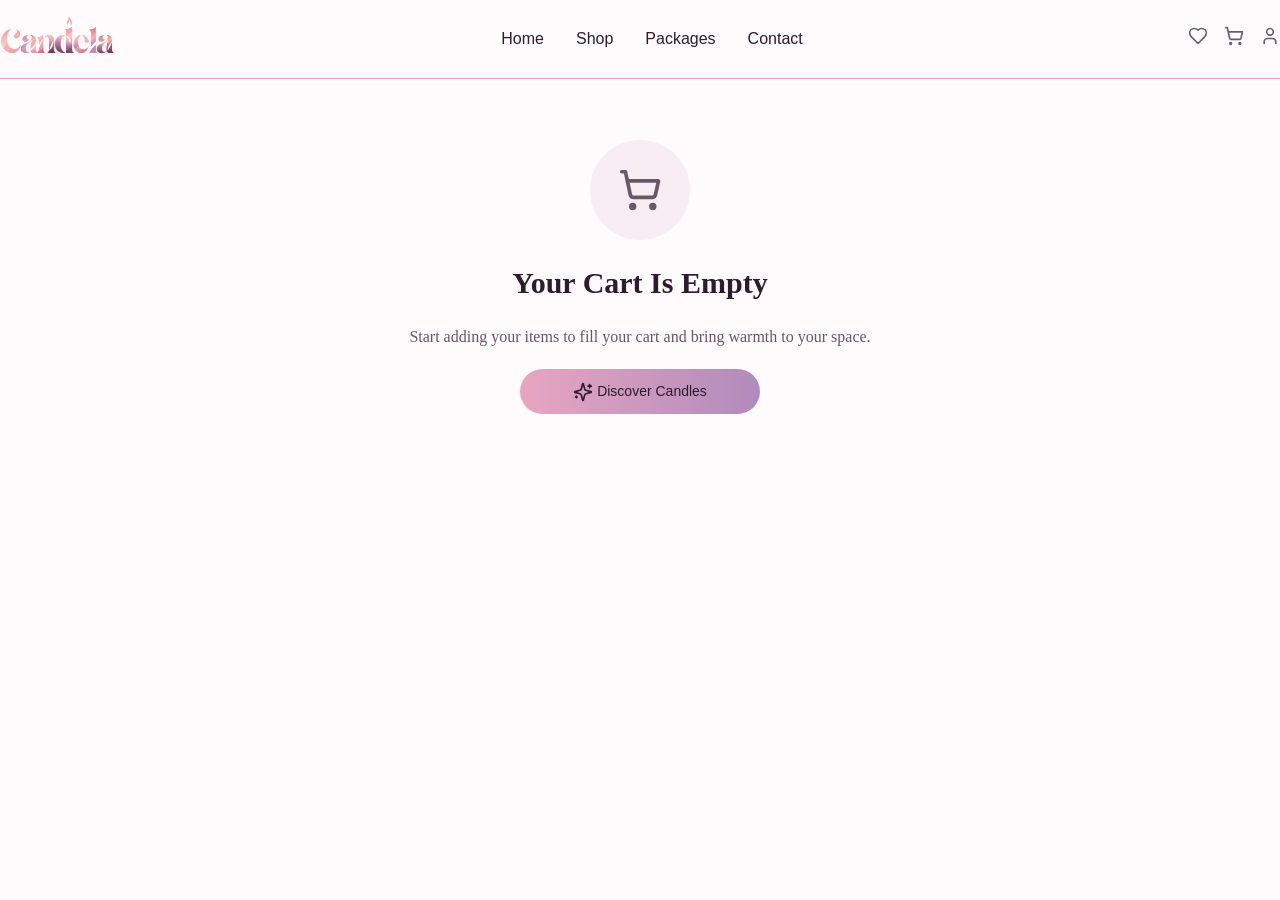
==== commit 8a6742f0: "add cart empty state section" ====
--- a/cart.html
+++ b/cart.html
@@ -52,5 +52,23 @@
             </button>
         </div>
     </header>
+    <main>
+        <section class="wishlist-empty-state column-center gap-4 w pt-30 sm:pt-35">
+            <div class="column-center gap-5 w-[75%]">
+                <div class="w-15 lg:w-20 xl:w-25 p-4 lg:p-5.5 xl:p-7 bg-bg-secondary rounded-full">
+                    <img 
+                      src="./assets/img/icons/ui-icons/cart-black.svg" 
+                      alt="cart icon"
+                    />
+                </div>
+                <h2>your cart is empty</h2>
+                <p>Start adding your items to fill your cart and bring warmth to your space.</p>
+                <a href="./shop.html" class="button-primary center gap-1 w-[60%] sm:w-[45%] md:w-[35%] xl:w-[25%]">
+                    <img src="./assets/img/icons/ui-icons/sparkle.svg" class="w-5" />
+                    discover candles
+                </a>
+            </div>
+        </section>
+    </main>
 </body>
 </html>
--- a/assets/css/output.css
+++ b/assets/css/output.css
@@ -14,6 +14,7 @@
     --font-weight-semibold: 600;
     --radius-xl: 0.75rem;
     --radius-2xl: 1rem;
+    --radius-4xl: 2rem;
     --default-transition-duration: 150ms;
     --default-transition-timing-function: cubic-bezier(0.4, 0, 0.2, 1);
     --default-font-family: var(--font-sans);
@@ -234,13 +235,25 @@
   .inline-block {
     display: inline-block;
   }
+  .table {
+    display: table;
+  }
+  .aspect-square {
+    aspect-ratio: 1 / 1;
+  }
   .size-4 {
     width: calc(var(--spacing) * 4);
     height: calc(var(--spacing) * 4);
   }
+  .h-15 {
+    height: calc(var(--spacing) * 15);
+  }
   .h-48 {
     height: calc(var(--spacing) * 48);
   }
+  .h-full {
+    height: 100%;
+  }
   .h-screen {
     height: 100vh;
   }
@@ -265,6 +278,9 @@
   .w-15 {
     width: calc(var(--spacing) * 15);
   }
+  .w-17 {
+    width: calc(var(--spacing) * 17);
+  }
   .w-\[50\%\] {
     width: 50%;
   }
@@ -280,15 +296,24 @@
   .w-full {
     width: 100%;
   }
+  .flex-grow {
+    flex-grow: 1;
+  }
   .grow {
     flex-grow: 1;
   }
+  .border-collapse {
+    border-collapse: collapse;
+  }
   .transform {
     transform: var(--tw-rotate-x,) var(--tw-rotate-y,) var(--tw-rotate-z,) var(--tw-skew-x,) var(--tw-skew-y,);
   }
   .cursor-pointer {
     cursor: pointer;
   }
+  .resize {
+    resize: both;
+  }
   .resize-none {
     resize: none;
   }
@@ -304,6 +329,9 @@
   .grid-rows-3 {
     grid-template-rows: repeat(3, minmax(0, 1fr));
   }
+  .flex-wrap {
+    flex-wrap: wrap;
+  }
   .items-center {
     align-items: center;
   }
@@ -313,9 +341,15 @@
   .justify-between {
     justify-content: space-between;
   }
+  .justify-center {
+    justify-content: center;
+  }
   .justify-start {
     justify-content: flex-start;
   }
+  .gap-0 {
+    gap: calc(var(--spacing) * 0);
+  }
   .gap-0\.5 {
     gap: calc(var(--spacing) * 0.5);
   }
@@ -357,6 +391,9 @@
   }
   .gap-15 {
     gap: calc(var(--spacing) * 15);
+  }
+  .gap-22 {
+    gap: calc(var(--spacing) * 22);
   }
   .gap-22\.5 {
     gap: calc(var(--spacing) * 22.5);
@@ -386,6 +423,9 @@
   .rounded-2xl {
     border-radius: var(--radius-2xl);
   }
+  .rounded-4xl {
+    border-radius: var(--radius-4xl);
+  }
   .rounded-full {
     border-radius: calc(infinity * 1px);
   }
@@ -428,6 +468,9 @@
   .bg-bg-secondary {
     background-color: var(--color-bg-secondary);
   }
+  .bg-fg {
+    background-color: var(--color-fg);
+  }
   .bg-fg-secondary {
     background-color: var(--color-fg-secondary);
   }
@@ -518,6 +561,9 @@
   .bg-\[url\(\'\.\/\.\.\/img\/products\/packages\/tulip-set\.webp\'\)\] {
     background-image: url('./../img/products/packages/tulip-set.webp');
   }
+  .p-1 {
+    padding: calc(var(--spacing) * 1);
+  }
   .p-1\.5 {
     padding: calc(var(--spacing) * 1.5);
   }
@@ -598,6 +644,13 @@
   }
   .line-through {
     text-decoration-line: line-through;
+  }
+  .underline {
+    text-decoration-line: underline;
+  }
+  .outline {
+    outline-style: var(--tw-outline-style);
+    outline-width: 1px;
   }
   .group-hover\:block {
     &:is(:where(.group):hover *) {
@@ -859,6 +912,11 @@
       padding-inline: calc(var(--spacing) * 25);
     }
   }
+  .xl\:h-25 {
+    @media (width >= 80rem) {
+      height: calc(var(--spacing) * 25);
+    }
+  }
   .xl\:w-13 {
     @media (width >= 80rem) {
       width: calc(var(--spacing) * 13);
@@ -882,6 +940,11 @@
   .xl\:gap-10 {
     @media (width >= 80rem) {
       gap: calc(var(--spacing) * 10);
+    }
+  }
+  .xl\:p-6 {
+    @media (width >= 80rem) {
+      padding: calc(var(--spacing) * 6);
     }
   }
   .xl\:p-7 {
@@ -1438,6 +1501,11 @@
   inherits: false;
   initial-value: solid;
 }
+@property --tw-outline-style {
+  syntax: "*";
+  inherits: false;
+  initial-value: solid;
+}
 @property --tw-scale-x {
   syntax: "*";
   inherits: false;
@@ -1460,11 +1528,6 @@
 @property --tw-font-weight {
   syntax: "*";
   inherits: false;
-}
-@property --tw-outline-style {
-  syntax: "*";
-  inherits: false;
-  initial-value: solid;
 }
 @property --tw-translate-x {
   syntax: "*";
@@ -1491,12 +1554,12 @@
       --tw-skew-y: initial;
       --tw-space-y-reverse: 0;
       --tw-border-style: solid;
+      --tw-outline-style: solid;
       --tw-scale-x: 1;
       --tw-scale-y: 1;
       --tw-scale-z: 1;
       --tw-duration: initial;
       --tw-font-weight: initial;
-      --tw-outline-style: solid;
       --tw-translate-x: 0;
       --tw-translate-y: 0;
       --tw-translate-z: 0;
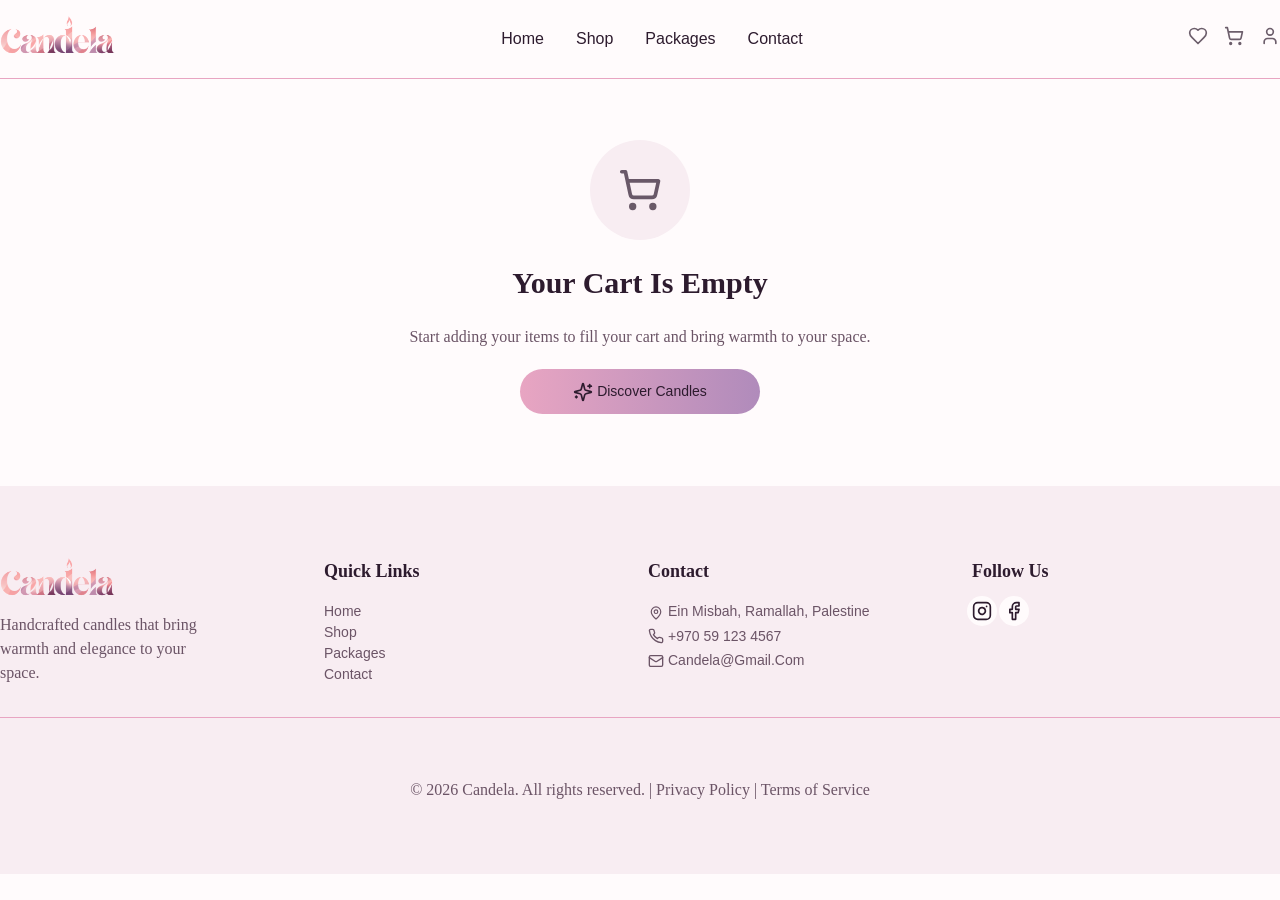
==== commit 980cb202: "add shared footer to cart page" ====
--- a/cart.html
+++ b/cart.html
@@ -70,5 +70,127 @@
             </div>
         </section>
     </main>
+    <footer class="bg-bg-secondary py-10 md:py-18">
+      <div class="container column-center gap-15">
+        <div class="grid-responsive-4 gap-y-8 border-b border-fg pb-8">
+          <div class="column gap-4 w-[70%]">
+            <a href="#"
+              ><img src="./assets/img/icons/logo/logo.svg" alt="candela logo"
+            /></a>
+            <p class="text-start">
+              Handcrafted candles that bring warmth and elegance to your space.
+            </p>
+          </div>
+          <div class="column gap-4 ">
+            <h3>quick links</h3>
+            <ul class="column footer-link">
+              <li><a class="link-hover" href="./index.html">home</a></li>
+              <li><a class="link-hover" href="./shop.html">shop</a></li>
+              <li><a class="link-hover" href="./packages.html">packages</a></li>
+              <li><a class="link-hover" href="./contact.html">contact</a></li>
+            </ul>
+          </div>
+          <div class="column gap-4">
+            <h3>contact</h3>
+            <ul class="column footer-link">
+              <li>
+                <a class="link-hover group/address" href="">
+                  <div class="row-between gap-1">
+                    <img
+                      src="./assets/img/icons/ui-icons/location-dot.svg"
+                      alt="loction icon"
+                      class="size-4 group-hover/address:hidden"
+                    />
+                    <img
+                      src="./assets/img/icons/ui-icons/location-dot-hover.svg"
+                      alt="loction icon"
+                      class="size-4 hidden group-hover/address:block"
+                    />
+                    Ein Misbah, Ramallah, Palestine
+                  </div>
+                </a>
+              </li>
+              <li>
+                <a class="link-hover group/phone" href="">
+                  <div class="row-between gap-1">
+                    <img
+                      src="./assets/img/icons/ui-icons/phone.svg"
+                      alt="phone icon"
+                      class="size-4 group-hover/phone:hidden"
+                    />
+                    <img
+                      src="./assets/img/icons/ui-icons/phone-hover.svg"
+                      alt="phone icon"
+                      class="size-4 hidden group-hover/phone:block"
+                    />
+                    +970 59 123 4567
+                  </div>
+                </a>
+              </li>
+              <li>
+                <a class="link-hover group/email" href="">
+                  <div class="row-between gap-1">
+                    <img
+                      src="./assets/img/icons/ui-icons/email.svg"
+                      alt="email icon"
+                      class="size-4 group-hover/email:hidden"
+                    />
+                    <img
+                      src="./assets/img/icons/ui-icons/email-hover.svg"
+                      alt="email icon"
+                      class="size-4 hidden group-hover/email:block"
+                    />
+                    candela@gmail.com
+                  </div>
+                </a>
+              </li>
+            </ul>
+          </div>
+          <div class="column gap-4">
+            <h3>follow us</h3>
+            <ul class="row-between gap-3">
+              <li>
+                <a class="icon-hover group inline-block w-5" href="">
+                  <span class="icon-bg-bg"></span>
+                  <span class="icon-hover-bg-fg"></span>
+                  <img
+                    src="./assets/img/icons/ui-icons/instagram-black.svg"
+                    alt="instagram app icon"
+                    class="icon-hover-content group-hover:hidden"
+                  />
+                  <img
+                    src="./assets/img/icons/ui-icons/instagram-white.svg"
+                    alt="instagram app icon"
+                    class="icon-hover-content hidden group-hover:block"
+                  />
+                </a>
+              </li>
+              <li>
+                <a class="icon-hover group inline-block w-5" href="">
+                  <span class="icon-bg-bg"></span>
+                  <span class="icon-hover-bg-fg"></span>
+                  <img
+                    src="./assets/img/icons/ui-icons/facebook-black.svg"
+                    alt="facebook app icon"
+                    class="icon-hover-content group-hover:hidden"
+                  />
+                  <img
+                    src="./assets/img/icons/ui-icons/facebook-white.svg"
+                    alt="facebook app icon"
+                    class="icon-hover-content hidden group-hover:block"
+                  />
+                </a>
+              </li>
+            </ul>
+          </div>
+        </div>
+        <div>
+          <p>
+            © 2026 Candela. All rights reserved. | Privacy Policy | Terms of
+            Service
+          </p>
+        </div>
+      </div>
+    </footer>
 </body>
 </html>
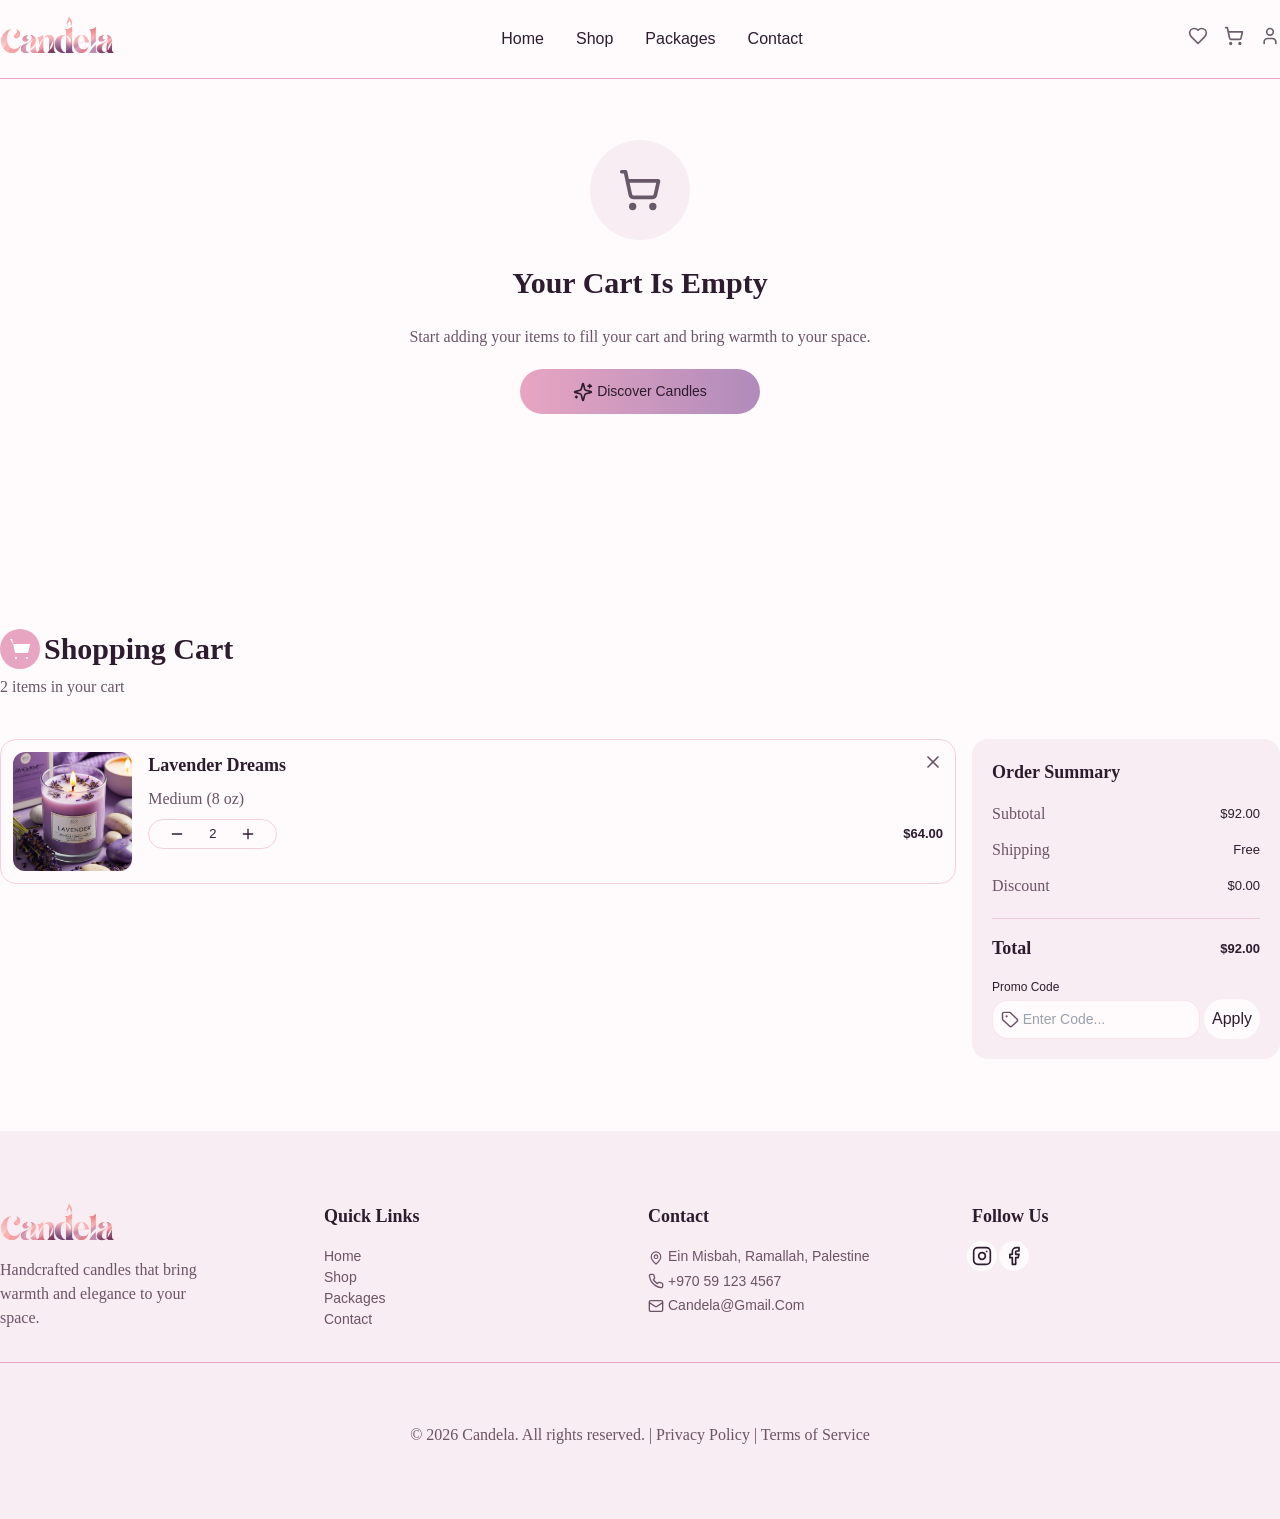
==== commit 2a405b4b: "create cart items section" ====
--- a/cart.html
+++ b/cart.html
@@ -1,74 +1,228 @@
-<!DOCTYPE html>
+<!doctype html>
 <html lang="en">
-<head>
-    <meta charset="UTF-8">
-    <meta name="viewport" content="width=device-width, initial-scale=1.0">
-    <meta name="description" content="Review your selected Candela candles, update quantities, and proceed to checkout. Complete your order and enjoy a warm, elegant experience.">
-    <link rel="stylesheet" href="./assets/css/output.css"/>
+  <head>
+    <meta charset="UTF-8" />
+    <meta name="viewport" content="width=device-width, initial-scale=1.0" />
+    <meta
+      name="description"
+      content="Review your selected Candela candles, update quantities, and proceed to checkout. Complete your order and enjoy a warm, elegant experience."
+    />
+    <link rel="stylesheet" href="./assets/css/output.css" />
     <title>Cart</title>
-</head>
-<body>
+  </head>
+  <body>
     <header class="py-4 position: fixed w-full z-2 bg-bg border-b border-fg">
-        <div class="container row-between">
-            <div class="logo max-md:w-20">
-                <a href="./index.html"><img src="./assets/img/icons/logo/logo.svg" alt="candela logo"/></a>
-            </div>
-            <nav class="links hidden md:block">
-                <ul class="row-between gap-8">
-                    <li><a class="max-lg:text-[14.5px] link-hover" href="./index.html">home</a></li>
-                    <li><a class="max-lg:text-[14.5px] link-hover" href="./shop.html">shop</a></li>
-                    <li><a class="max-lg:text-[14.5px] link-hover" href="./packages.html">packages</a></li>
-                    <li><a class="max-lg:text-[14.5px] link-hover" href="./contact.html">contact</a></li>
-                </ul>
-            </nav>
-            <nav class="icons hidden md:block">
-                <ul class="row-between gap-4">
-                    <li class="icon-hover group w-5">
-                        <span class="icon-hover-bg-fg"></span>
-                        <a class="icon-hover-content" href="./wishlist.html">
-                            <img src="./assets/img/icons/ui-icons/heart-black.svg" alt="favarites icon" class="group-hover:hidden"/>
-                            <img src="./assets/img/icons/ui-icons/heart-white.svg" alt="favarites icon" class="hidden group-hover:block"/>
-                        </a>
-                    </li>
-                    <li class="icon-hover group w-5">
-                        <span class="icon-hover-bg-fg"></span>
-                        <a class="icon-hover-content" href="./cart.html">
-                            <img src="./assets/img/icons/ui-icons/cart-black.svg" alt="cart icon" class="group-hover:hidden"/>
-                            <img src="./assets/img/icons/ui-icons/cart-white.svg" alt="cart icon" class="hidden group-hover:block"/>
-                        </a>
-                    </li>
-                    <li class="icon-hover group w-5">
-                        <span class="icon-hover-bg-fg"></span>
-                        <a class="icon-hover-content" href="./account.html">
-                            <img src="./assets/img/icons/ui-icons/user-black.svg" alt="user icon" class="group-hover:hidden"/>
-                            <img src="./assets/img/icons/ui-icons/user-white.svg" alt="user icon" class="hidden group-hover:block"/>
-                        </a>
-                    </li>
-                </ul>
-            </nav>
-            <button class="icon-hover group w-5 md:hidden">
-                <span class="icon-hover-bg-fg"></span>
-                <img class="icon-hover-content" src="./assets/img/icons/ui-icons/bars.svg" alt="bars icon" />
-            </button>
-        </div>
+      <div class="container row-between">
+        <div class="logo max-md:w-20">
+          <a href="./index.html"
+            ><img src="./assets/img/icons/logo/logo.svg" alt="candela logo"
+          /></a>
+        </div>
+        <nav class="links hidden md:block">
+          <ul class="row-between gap-8">
+            <li>
+              <a class="max-lg:text-[14.5px] link-hover" href="./index.html"
+                >home</a
+              >
+            </li>
+            <li>
+              <a class="max-lg:text-[14.5px] link-hover" href="./shop.html"
+                >shop</a
+              >
+            </li>
+            <li>
+              <a class="max-lg:text-[14.5px] link-hover" href="./packages.html"
+                >packages</a
+              >
+            </li>
+            <li>
+              <a class="max-lg:text-[14.5px] link-hover" href="./contact.html"
+                >contact</a
+              >
+            </li>
+          </ul>
+        </nav>
+        <nav class="icons hidden md:block">
+          <ul class="row-between gap-4">
+            <li class="icon-hover group w-5">
+              <span class="icon-hover-bg-fg"></span>
+              <a class="icon-hover-content" href="./wishlist.html">
+                <img
+                  src="./assets/img/icons/ui-icons/heart-black.svg"
+                  alt="favarites icon"
+                  class="group-hover:hidden"
+                />
+                <img
+                  src="./assets/img/icons/ui-icons/heart-white.svg"
+                  alt="favarites icon"
+                  class="hidden group-hover:block"
+                />
+              </a>
+            </li>
+            <li class="icon-hover group w-5">
+              <span class="icon-hover-bg-fg"></span>
+              <a class="icon-hover-content" href="./cart.html">
+                <img
+                  src="./assets/img/icons/ui-icons/cart-black.svg"
+                  alt="cart icon"
+                  class="group-hover:hidden"
+                />
+                <img
+                  src="./assets/img/icons/ui-icons/cart-white.svg"
+                  alt="cart icon"
+                  class="hidden group-hover:block"
+                />
+              </a>
+            </li>
+            <li class="icon-hover group w-5">
+              <span class="icon-hover-bg-fg"></span>
+              <a class="icon-hover-content" href="./account.html">
+                <img
+                  src="./assets/img/icons/ui-icons/user-black.svg"
+                  alt="user icon"
+                  class="group-hover:hidden"
+                />
+                <img
+                  src="./assets/img/icons/ui-icons/user-white.svg"
+                  alt="user icon"
+                  class="hidden group-hover:block"
+                />
+              </a>
+            </li>
+          </ul>
+        </nav>
+        <button class="icon-hover group w-5 md:hidden">
+          <span class="icon-hover-bg-fg"></span>
+          <img
+            class="icon-hover-content"
+            src="./assets/img/icons/ui-icons/bars.svg"
+            alt="bars icon"
+          />
+        </button>
+      </div>
     </header>
     <main>
-        <section class="wishlist-empty-state column-center gap-4 w pt-30 sm:pt-35">
-            <div class="column-center gap-5 w-[75%]">
-                <div class="w-15 lg:w-20 xl:w-25 p-4 lg:p-5.5 xl:p-7 bg-bg-secondary rounded-full">
+      <section class="cart-empty-state column-center gap-4 w pt-30 sm:pt-35"
+      >
+        <div class="column-center gap-5 w-[75%]">
+          <div
+            class="w-15 lg:w-20 xl:w-25 p-4 lg:p-5.5 xl:p-7 bg-bg-secondary rounded-full"
+          >
+            <img
+              src="./assets/img/icons/ui-icons/cart-black.svg"
+              alt="cart icon"
+            />
+          </div>
+          <h2>your cart is empty</h2>
+          <p>
+            Start adding your items to fill your cart and bring warmth to your
+            space.
+          </p>
+          <a
+            href="./shop.html"
+            class="button-primary center gap-1 w-[60%] sm:w-[45%] md:w-[35%] xl:w-[25%]"
+          >
+            <img src="./assets/img/icons/ui-icons/sparkle.svg" class="w-5" />
+            discover candles
+          </a>
+        </div>
+      </section>
+      <section class="cart pt-30 sm:pt-35">
+        <div class="container column gap-10">
+          <div class="heading column gap-1">
+            <div class="heading row-start gap-1">
+                <div class="w-8 p-1.5 md:w-10 md:p-2 bg-fg rounded-full">
                     <img 
-                      src="./assets/img/icons/ui-icons/cart-black.svg" 
-                      alt="cart icon"
-                    />
-                </div>
-                <h2>your cart is empty</h2>
-                <p>Start adding your items to fill your cart and bring warmth to your space.</p>
-                <a href="./shop.html" class="button-primary center gap-1 w-[60%] sm:w-[45%] md:w-[35%] xl:w-[25%]">
-                    <img src="./assets/img/icons/ui-icons/sparkle.svg" class="w-5" />
-                    discover candles
-                </a>
+                    src="./assets/img/icons/ui-icons/cart-white-fill.svg" 
+                    alt="white cart icon"
+                    />
+                </div>
+                <h2>shopping cart</h2>
             </div>
-        </section>
+            <p>2 items in your cart</p>
+          </div>
+          <div class="cart-detils grid grid-cols-4 gap-4 w-full">
+            <div class="cart-items col-span-4 md:col-span-2 lg:col-span-3 column gap-3">
+              <div class="item flex items-start gap-4 relative border border-fg/50 rounded-2xl w-full p-3">
+                <div class="item-img w-[45%] xs:w-[30%] sm:w-[25%] md:w-[40%] lg:w-[15%]">
+                  <img
+                    src="./assets/img/products/items/scented/lavender-dreams.webp"
+                    alt="lavender dreams img"
+                    class="bg-cover-center rounded-xl"
+                  />
+                </div>
+                <div class="item-details column gap-2 w-full">
+                  <h3>lavender dreams</h3>
+                  <p>Medium (8 oz)</p>
+                  <div class="row-between w-full">
+                    <div class="row-between gap-6 px-3 xs:px-5 py-1 rounded-2xl border border-fg/50 ">
+                      <button>
+                        <img
+                          src="./assets/img/icons/ui-icons/minus.svg"
+                          alt="minus icon"
+                          class="w-4"
+                        />
+                      </button>
+                      <span>2</span>
+                      <button>
+                        <img
+                          src="./assets/img/icons/ui-icons/plus.svg"
+                          alt="plus icon"
+                          class="w-4"
+                        />
+                      </button>
+                    </div>
+                    <span class="font-semibold">$64.00</span>
+                  </div>
+                </div>
+                <div class="absolute top-3 right-3">
+                    <button>                    
+                        <img src="./assets/img/icons/ui-icons/cancel.svg" alt="cancel icon" />
+                    </button>
+                </div>
+              </div>
+            </div>
+            <div class="cart-summary col-span-4 md:col-span-2 lg:col-span-1 column gap-4 p-5 bg-bg-secondary rounded-2xl">
+                <div class="column gap-4 w-full pb-5 border-b border-fg/50">
+                    <h3>order summary</h3>
+                    <div class="column gap-3 w-full">
+                        <div class="row-between w-full">
+                            <p>Subtotal</p>
+                            <span>$92.00</span>
+                        </div>
+                        <div class="row-between w-full">                        <p>Shipping</p>
+                            <span>free</span>
+                        </div>
+                        <div class="row-between w-full">                        <p>Discount</p>
+                            <span>$0.00</span>
+                        </div>
+                    </div>
+                </div>
+                <div class="column gap-4 w-full">
+                    <div class="row-between w-full">
+                        <h3>total</h3>
+                        <span class="font-semibold">$92.00</span>
+                    </div>
+                    <div class=" flex justify-between items-end gap-1 w-full">
+                        <div class="column gap-1 grow">
+                            <label for="discount-code" class="cursor-pointer">Promo Code</label>
+                            <div class="panel-bg-bg row-start gap-1 focus-within:border-fg w-full">
+                                <label class="w-4 sm:w-5 cursor-pointer" for="discount-code">
+                                    <img src="./assets/img/icons/ui-icons/tag.svg" alt="tag icon"/>
+                                </label>
+                                <input type="text" id="discount-code" name="discount-code" placeholder="Enter Code..." class="placeholder-des cursor-pointer" />
+                            </div>
+                        </div>
+                        <div class="panel-fg-bg">
+                            <button>apply</button>
+                        </div>
+                    </div>
+                    
+                </div>
+            </div>
+          </div>
+        </div>
+      </section>
     </main>
     <footer class="bg-bg-secondary py-10 md:py-18">
       <div class="container column-center gap-15">
@@ -81,7 +235,7 @@
               Handcrafted candles that bring warmth and elegance to your space.
             </p>
           </div>
-          <div class="column gap-4 ">
+          <div class="column gap-4">
             <h3>quick links</h3>
             <ul class="column footer-link">
               <li><a class="link-hover" href="./index.html">home</a></li>
@@ -192,5 +346,5 @@
         </div>
       </div>
     </footer>
-</body>
-</html>+  </body>
+</html>
--- a/assets/css/output.css
+++ b/assets/css/output.css
@@ -14,7 +14,6 @@
     --font-weight-semibold: 600;
     --radius-xl: 0.75rem;
     --radius-2xl: 1rem;
-    --radius-4xl: 2rem;
     --default-transition-duration: 150ms;
     --default-transition-timing-function: cubic-bezier(0.4, 0, 0.2, 1);
     --default-font-family: var(--font-sans);
@@ -181,14 +180,29 @@
   }
 }
 @layer utilities {
+  .absolute {
+    position: absolute;
+  }
   .fixed {
     position: fixed;
   }
   .relative {
     position: relative;
   }
+  .top-3 {
+    top: calc(var(--spacing) * 3);
+  }
+  .right-3 {
+    right: calc(var(--spacing) * 3);
+  }
   .z-2 {
     z-index: 2;
+  }
+  .col-span-2 {
+    grid-column: span 2 / span 2;
+  }
+  .col-span-4 {
+    grid-column: span 4 / span 4;
   }
   .col-start-1 {
     grid-column-start: 1;
@@ -238,16 +252,10 @@
   .table {
     display: table;
   }
-  .aspect-square {
-    aspect-ratio: 1 / 1;
-  }
   .size-4 {
     width: calc(var(--spacing) * 4);
     height: calc(var(--spacing) * 4);
   }
-  .h-15 {
-    height: calc(var(--spacing) * 15);
-  }
   .h-48 {
     height: calc(var(--spacing) * 48);
   }
@@ -278,8 +286,23 @@
   .w-15 {
     width: calc(var(--spacing) * 15);
   }
-  .w-17 {
-    width: calc(var(--spacing) * 17);
+  .w-\[15\%\] {
+    width: 15%;
+  }
+  .w-\[25\%\] {
+    width: 25%;
+  }
+  .w-\[25\] {
+    width: 25;
+  }
+  .w-\[30\%\] {
+    width: 30%;
+  }
+  .w-\[40\%\] {
+    width: 40%;
+  }
+  .w-\[45\%\] {
+    width: 45%;
   }
   .w-\[50\%\] {
     width: 50%;
@@ -323,26 +346,38 @@
   .grid-cols-2 {
     grid-template-columns: repeat(2, minmax(0, 1fr));
   }
+  .grid-cols-3 {
+    grid-template-columns: repeat(3, minmax(0, 1fr));
+  }
+  .grid-cols-4 {
+    grid-template-columns: repeat(4, minmax(0, 1fr));
+  }
   .grid-cols-11 {
     grid-template-columns: repeat(11, minmax(0, 1fr));
   }
   .grid-rows-3 {
     grid-template-rows: repeat(3, minmax(0, 1fr));
   }
+  .flex-col {
+    flex-direction: column;
+  }
   .flex-wrap {
     flex-wrap: wrap;
   }
   .items-center {
     align-items: center;
   }
+  .items-end {
+    align-items: flex-end;
+  }
   .items-start {
     align-items: flex-start;
   }
+  .items-stretch {
+    align-items: stretch;
+  }
   .justify-between {
     justify-content: space-between;
-  }
-  .justify-center {
-    justify-content: center;
   }
   .justify-start {
     justify-content: flex-start;
@@ -423,9 +458,6 @@
   .rounded-2xl {
     border-radius: var(--radius-2xl);
   }
-  .rounded-4xl {
-    border-radius: var(--radius-4xl);
-  }
   .rounded-full {
     border-radius: calc(infinity * 1px);
   }
@@ -576,9 +608,15 @@
   .p-4 {
     padding: calc(var(--spacing) * 4);
   }
+  .p-5 {
+    padding: calc(var(--spacing) * 5);
+  }
   .p-6 {
     padding: calc(var(--spacing) * 6);
   }
+  .px-3 {
+    padding-inline: calc(var(--spacing) * 3);
+  }
   .px-5 {
     padding-inline: calc(var(--spacing) * 5);
   }
@@ -606,12 +644,30 @@
   .pt-6 {
     padding-top: calc(var(--spacing) * 6);
   }
+  .pt-10 {
+    padding-top: calc(var(--spacing) * 10);
+  }
   .pt-20 {
     padding-top: calc(var(--spacing) * 20);
   }
   .pt-30 {
     padding-top: calc(var(--spacing) * 30);
   }
+  .pt-40 {
+    padding-top: calc(var(--spacing) * 40);
+  }
+  .pt-50 {
+    padding-top: calc(var(--spacing) * 50);
+  }
+  .pt-70 {
+    padding-top: calc(var(--spacing) * 70);
+  }
+  .pt-100 {
+    padding-top: calc(var(--spacing) * 100);
+  }
+  .pb-5 {
+    padding-bottom: calc(var(--spacing) * 5);
+  }
   .pb-8 {
     padding-bottom: calc(var(--spacing) * 8);
   }
@@ -626,6 +682,10 @@
   }
   .text-\[18px\] {
     font-size: 18px;
+  }
+  .font-semibold {
+    --tw-font-weight: var(--font-weight-semibold);
+    font-weight: var(--font-weight-semibold);
   }
   .text-accent {
     color: var(--color-accent);
@@ -782,6 +842,16 @@
       display: none;
     }
   }
+  .xs\:w-\[30\%\] {
+    @media (width >= 29.375rem) {
+      width: 30%;
+    }
+  }
+  .xs\:px-5 {
+    @media (width >= 29.375rem) {
+      padding-inline: calc(var(--spacing) * 5);
+    }
+  }
   .sm\:block {
     @media (width >= 40rem) {
       display: block;
@@ -807,6 +877,21 @@
       width: calc(var(--spacing) * 5);
     }
   }
+  .sm\:w-\[15\%\] {
+    @media (width >= 40rem) {
+      width: 15%;
+    }
+  }
+  .sm\:w-\[20\%\] {
+    @media (width >= 40rem) {
+      width: 20%;
+    }
+  }
+  .sm\:w-\[25\%\] {
+    @media (width >= 40rem) {
+      width: 25%;
+    }
+  }
   .sm\:w-\[45\%\] {
     @media (width >= 40rem) {
       width: 45%;
@@ -827,6 +912,21 @@
       padding-top: calc(var(--spacing) * 35);
     }
   }
+  .sm\:pt-45 {
+    @media (width >= 40rem) {
+      padding-top: calc(var(--spacing) * 45);
+    }
+  }
+  .md\:col-2 {
+    @media (width >= 48rem) {
+      grid-column: 2;
+    }
+  }
+  .md\:col-span-2 {
+    @media (width >= 48rem) {
+      grid-column: span 2 / span 2;
+    }
+  }
   .md\:block {
     @media (width >= 48rem) {
       display: block;
@@ -847,6 +947,16 @@
       width: calc(var(--spacing) * 10);
     }
   }
+  .md\:w-\[15\%\] {
+    @media (width >= 48rem) {
+      width: 15%;
+    }
+  }
+  .md\:w-\[20\%\] {
+    @media (width >= 48rem) {
+      width: 20%;
+    }
+  }
   .md\:w-\[30\%\] {
     @media (width >= 48rem) {
       width: 30%;
@@ -857,6 +967,11 @@
       width: 35%;
     }
   }
+  .md\:w-\[40\%\] {
+    @media (width >= 48rem) {
+      width: 40%;
+    }
+  }
   .md\:gap-6 {
     @media (width >= 48rem) {
       gap: calc(var(--spacing) * 6);
@@ -880,6 +995,16 @@
   .md\:text-\[14px\] {
     @media (width >= 48rem) {
       font-size: 14px;
+    }
+  }
+  .lg\:col-span-1 {
+    @media (width >= 64rem) {
+      grid-column: span 1 / span 1;
+    }
+  }
+  .lg\:col-span-3 {
+    @media (width >= 64rem) {
+      grid-column: span 3 / span 3;
     }
   }
   .lg\:w-11 {
@@ -892,6 +1017,11 @@
       width: calc(var(--spacing) * 20);
     }
   }
+  .lg\:w-\[15\%\] {
+    @media (width >= 64rem) {
+      width: 15%;
+    }
+  }
   .lg\:grid-cols-4 {
     @media (width >= 64rem) {
       grid-template-columns: repeat(4, minmax(0, 1fr));
@@ -912,9 +1042,9 @@
       padding-inline: calc(var(--spacing) * 25);
     }
   }
-  .xl\:h-25 {
+  .xl\:col-span-2 {
     @media (width >= 80rem) {
-      height: calc(var(--spacing) * 25);
+      grid-column: span 2 / span 2;
     }
   }
   .xl\:w-13 {
@@ -940,11 +1070,6 @@
   .xl\:gap-10 {
     @media (width >= 80rem) {
       gap: calc(var(--spacing) * 10);
-    }
-  }
-  .xl\:p-6 {
-    @media (width >= 80rem) {
-      padding: calc(var(--spacing) * 6);
     }
   }
   .xl\:p-7 {
@@ -1402,7 +1527,7 @@
       font-size: 14px;
     }
   }
-  .panel {
+  .panel-bg-secondary {
     border-radius: var(--radius-2xl);
     border-style: var(--tw-border-style);
     border-width: 1px;
@@ -1412,6 +1537,17 @@
     }
     background-color: var(--color-bg-secondary);
     padding: calc(var(--spacing) * 5);
+  }
+  .panel-bg-bg {
+    border-radius: var(--radius-2xl);
+    border-style: var(--tw-border-style);
+    border-width: 1px;
+    border-color: color-mix(in srgb, #E8A5C2 25%, transparent);
+    @supports (color: color-mix(in lab, red, red)) {
+      border-color: color-mix(in oklab, var(--color-fg) 25%, transparent);
+    }
+    background-color: var(--color-bg);
+    padding: calc(var(--spacing) * 2);
   }
   .badge {
     position: absolute;
@@ -1455,8 +1591,7 @@
     scale: var(--tw-scale-x) var(--tw-scale-y);
     border-radius: calc(infinity * 1px);
     background-color: var(--color-bg);
-    padding-inline: calc(var(--spacing) * 3);
-    padding-block: calc(var(--spacing) * 1);
+    padding: calc(var(--spacing) * 2);
   }
   .package-card {
     position: relative;
@@ -1501,6 +1636,10 @@
   inherits: false;
   initial-value: solid;
 }
+@property --tw-font-weight {
+  syntax: "*";
+  inherits: false;
+}
 @property --tw-outline-style {
   syntax: "*";
   inherits: false;
@@ -1522,10 +1661,6 @@
   initial-value: 1;
 }
 @property --tw-duration {
-  syntax: "*";
-  inherits: false;
-}
-@property --tw-font-weight {
   syntax: "*";
   inherits: false;
 }
@@ -1554,12 +1689,12 @@
       --tw-skew-y: initial;
       --tw-space-y-reverse: 0;
       --tw-border-style: solid;
+      --tw-font-weight: initial;
       --tw-outline-style: solid;
       --tw-scale-x: 1;
       --tw-scale-y: 1;
       --tw-scale-z: 1;
       --tw-duration: initial;
-      --tw-font-weight: initial;
       --tw-translate-x: 0;
       --tw-translate-y: 0;
       --tw-translate-z: 0;
